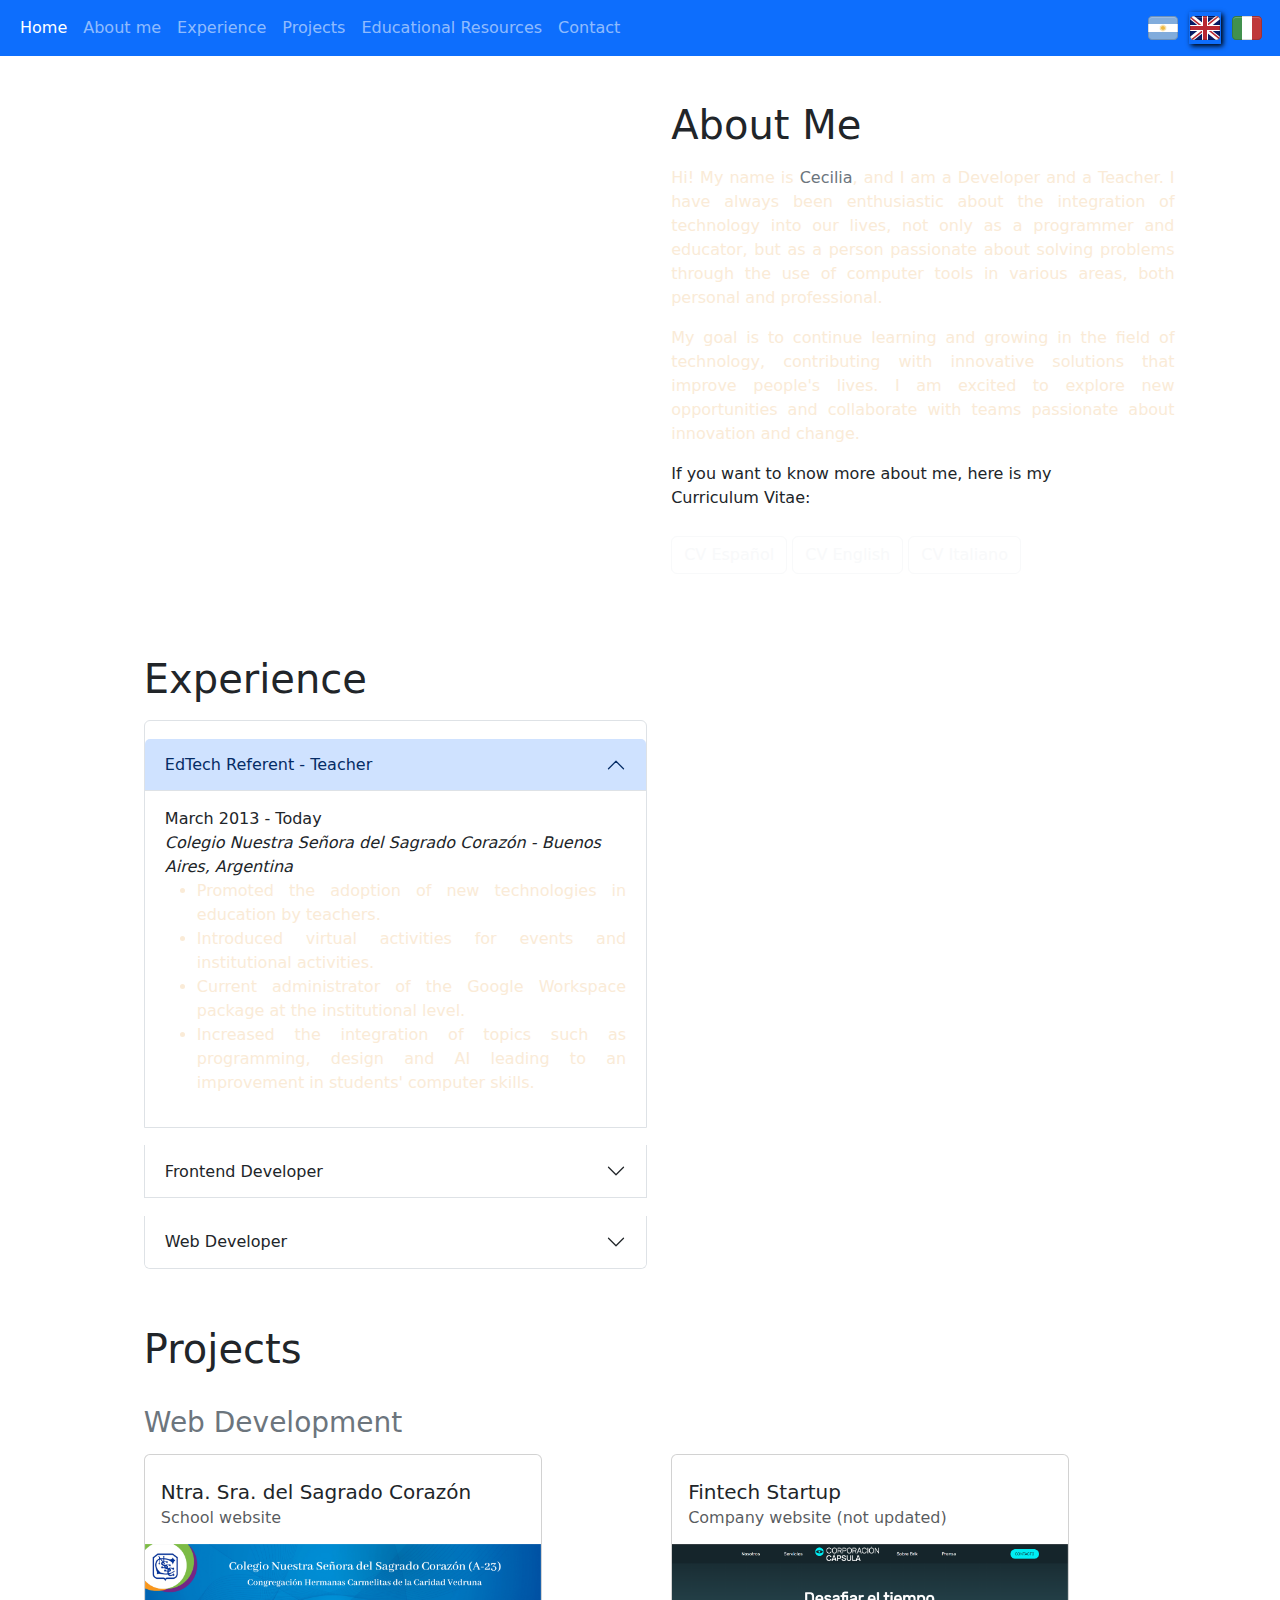
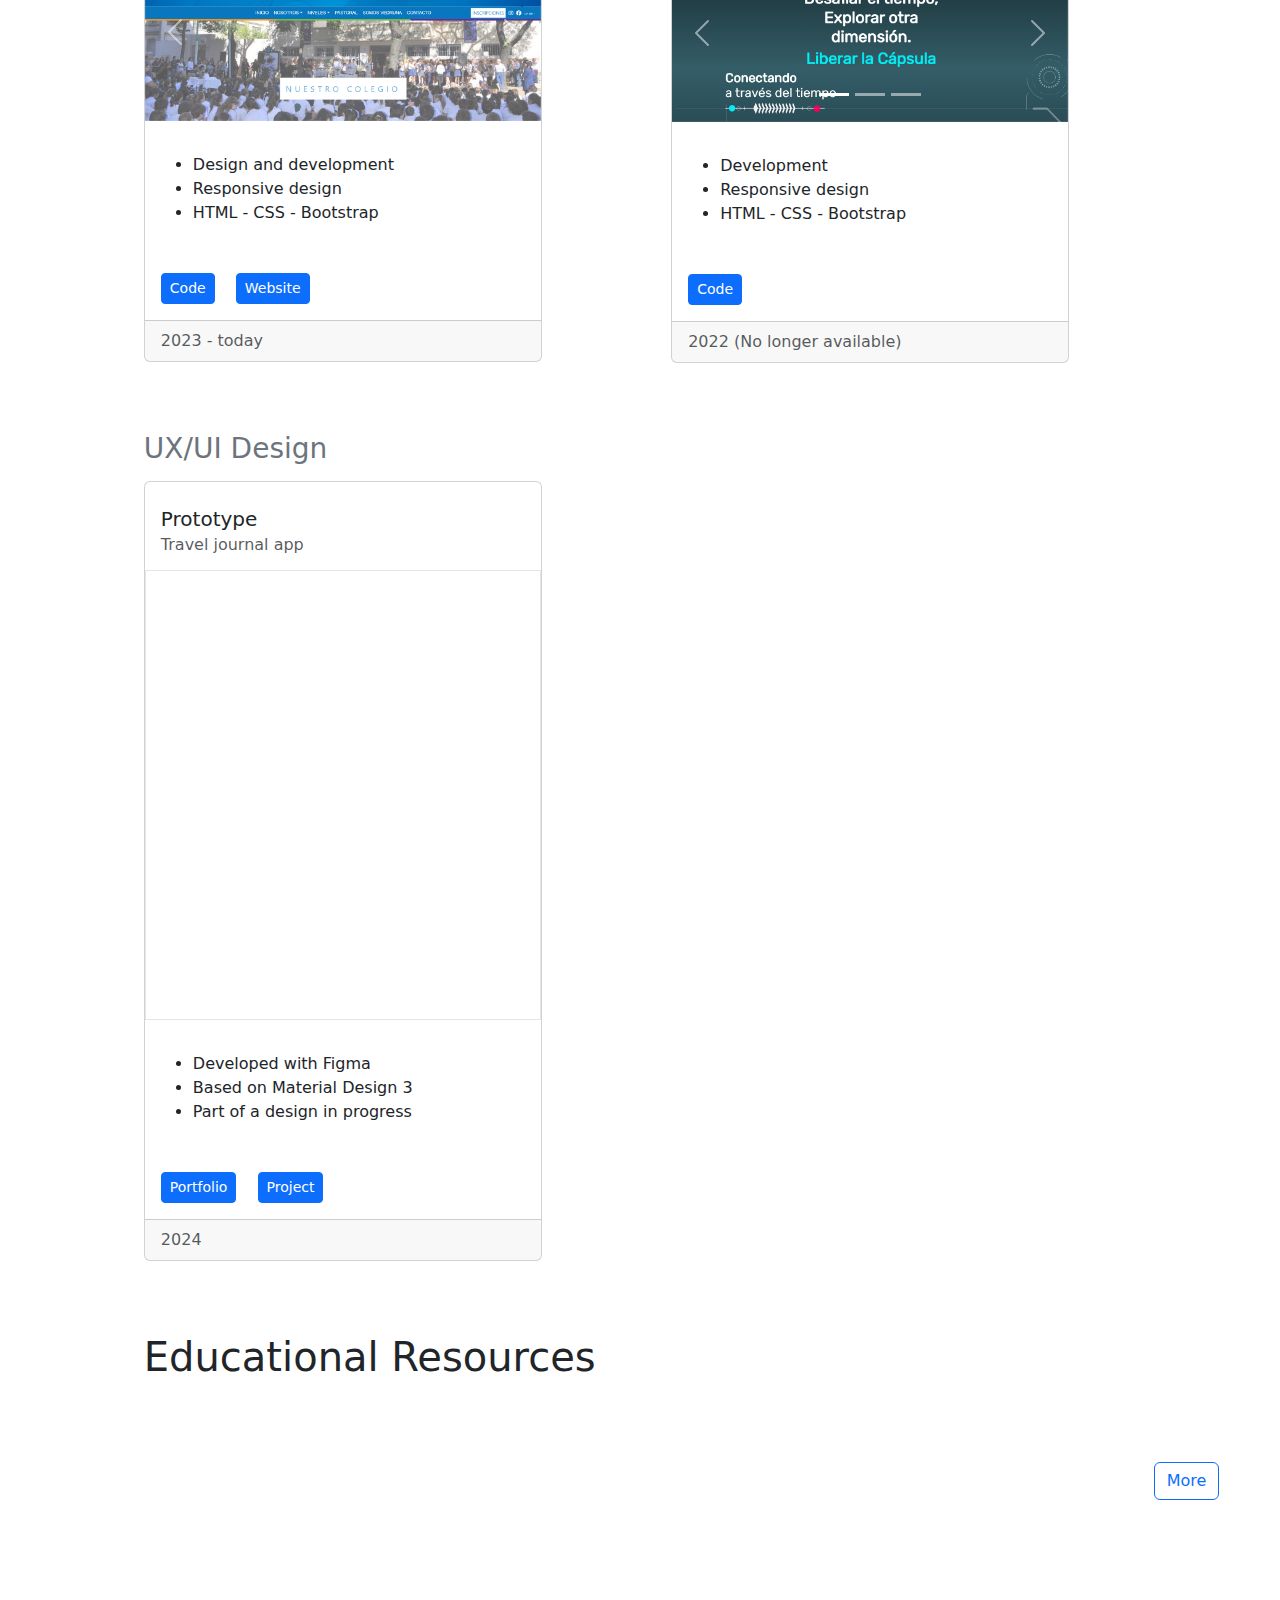
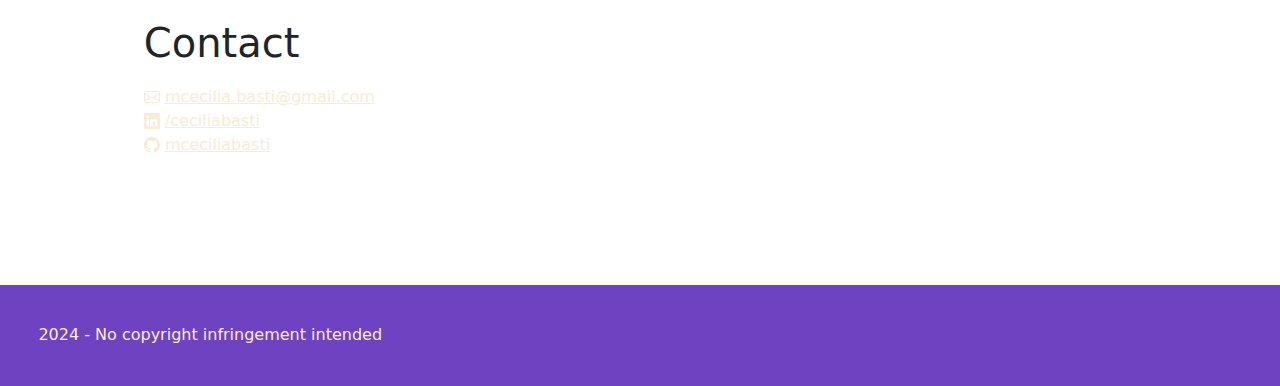
==== index.html @ 50bc8d02 "Update index.html" ====
<!DOCTYPE html>
<html lang="en">
<head>
    <meta charset="UTF-8">
    <meta name="viewport" content="width=device-width, initial-scale=1.0">
    <!-- Latest compiled and minified CSS -->
    <link href="https://cdn.jsdelivr.net/npm/bootstrap@5.3.3/dist/css/bootstrap.min.css" rel="stylesheet">
    <!--<link href="https://bootswatch.com/5/solar/bootstrap.min.css" rel="stylesheet">-->
    <link href="https://bootswatch.com/5/vapor/bootstrap.min.css" rel="stylesheet">
    <link href="style.css" rel="stylesheet">

    <!-- Latest compiled JavaScript -->
    <script src="https://cdn.jsdelivr.net/npm/bootstrap@5.3.3/dist/js/bootstrap.bundle.min.js"></script>
</script>

    <title>My Portfolio - Cecilia Basti</title>
</head>
<body>
    <header>
        <nav class="navbar navbar-expand-lg bg-primary sticky" data-bs-theme="dark">
            <div class="container-fluid">
              
              <button class="navbar-toggler" type="button" data-bs-toggle="collapse" data-bs-target="#navbarColor01" aria-controls="navbarColor01" aria-expanded="false" aria-label="Toggle navigation">
                <span class="navbar-toggler-icon"></span>
              </button>
              <div class="collapse navbar-collapse" id="navbarColor01">
                <ul class="navbar-nav me-auto">
                  <li class="nav-item">
                    <a class="nav-link active" href="index.html">Home
                      <span class="visually-hidden">(current)</span>
                    </a>
                  </li>
                  <li class="nav-item">
                    <a class="nav-link" href="#about-me">About me</a>
                  </li>
                  <li class="nav-item">
                    <a class="nav-link" href="#experience">Experience</a>
                  </li>
                  <li class="nav-item">
                    <a class="nav-link" href="#projects">Projects</a>
                  </li>
                  <li class="nav-item">
                    <a class="nav-link" href="#educational-resources">Educational Resources</a>
                  </li>
                  <li class="nav-item">
                    <a class="nav-link" href="#contact">Contact</a>
                  </li>                 
                </ul>
              </div>
              <div class="d-flex">
                <a class="nav-link flag-icon" href="es.html" id="link-index-es"><svg xmlns="http://www.w3.org/2000/svg" width="32" height="32" viewBox="0 0 32 32"><path fill="#fff" d="M1 11H31V21H1z"></path><path d="M5,4H27c2.208,0,4,1.792,4,4v4H1v-4c0-2.208,1.792-4,4-4Z" fill="#81acdc"></path><path d="M5,20H27c2.208,0,4,1.792,4,4v4H1v-4c0-2.208,1.792-4,4-4Z" transform="rotate(180 16 24)" fill="#81acdc"></path><path d="M27,4H5c-2.209,0-4,1.791-4,4V24c0,2.209,1.791,4,4,4H27c2.209,0,4-1.791,4-4V8c0-2.209-1.791-4-4-4Zm3,20c0,1.654-1.346,3-3,3H5c-1.654,0-3-1.346-3-3V8c0-1.654,1.346-3,3-3H27c1.654,0,3,1.346,3,3V24Z" opacity=".15"></path><path d="M19.511,15.935c-.02-.007-.04-.007-.041-.007l-1.938-.073c.085-.024,.165-.053,.243-.082,.179-.066,.347-.129,.556-.11,.322,.029,.54-.092,.7-.18,.057-.031,.106-.059,.148-.072,.088-.029,.155-.006,.203,.01,.037,.013,.082,.028,.103-.015,.006-.013,.013-.038-.012-.072-.046-.062-.179-.117-.363-.09-.084,.012-.148,.042-.216,.074-.127,.059-.27,.126-.608,.099-.266-.021-.429,.032-.587,.084-.091,.03-.178,.058-.282,.071l1.814-.833s.02-.008,.036-.022c.026-.023,.035-.052,.023-.08-.007-.016-.019-.028-.034-.035-.034-.014-.075,.002-.079,.004l-1.819,.674c.069-.054,.132-.112,.193-.169,.14-.13,.271-.252,.471-.315,.308-.096,.464-.292,.578-.434,.041-.051,.076-.095,.109-.124,.07-.06,.141-.065,.192-.068,.039-.003,.087-.006,.09-.053,0-.014-.003-.04-.038-.062-.066-.04-.21-.04-.369,.056-.073,.044-.121,.096-.171,.151-.094,.103-.201,.22-.524,.324-.254,.082-.384,.194-.51,.302-.072,.062-.142,.122-.233,.174l1.357-1.463c.032-.032,.05-.082,.016-.117-.012-.012-.028-.019-.045-.019-.037,0-.068,.031-.071,.034l-1.422,1.319c.043-.077,.079-.154,.114-.23,.079-.173,.154-.337,.315-.471,.248-.207,.317-.447,.368-.622,.018-.063,.034-.117,.054-.156,.042-.083,.105-.114,.151-.136,.035-.017,.078-.038,.063-.083-.005-.013-.018-.036-.059-.042-.076-.012-.209,.044-.32,.193-.051,.069-.075,.135-.1,.205-.048,.131-.102,.28-.361,.5-.203,.173-.281,.326-.356,.474-.043,.085-.085,.167-.149,.25l.694-1.871c.017-.042,.015-.095-.03-.114-.016-.007-.033-.007-.049,0-.034,.014-.051,.055-.053,.058l-.809,1.763c.011-.087,.014-.172,.017-.256,.007-.19,.014-.37,.111-.556,.15-.286,.122-.534,.102-.716-.007-.065-.014-.12-.01-.165,.007-.092,.053-.145,.087-.184,.026-.029,.058-.065,.026-.101-.009-.01-.031-.026-.071-.017-.075,.018-.177,.12-.222,.301-.021,.083-.018,.153-.015,.227,.006,.14,.013,.298-.142,.6-.122,.237-.135,.409-.147,.574-.007,.095-.014,.187-.042,.288l-.075-1.994c0-.045-.022-.094-.072-.094h0c-.03,0-.054,.019-.065,.052-.007,.02-.007,.039-.007,.041l-.073,1.938c-.024-.085-.053-.165-.082-.243-.066-.179-.129-.347-.11-.556,.029-.322-.092-.54-.18-.7-.031-.057-.059-.106-.072-.148-.029-.088-.006-.155,.01-.203,.013-.037,.028-.082-.015-.103-.013-.006-.039-.013-.072,.012-.062,.046-.117,.179-.09,.363,.012,.084,.042,.148,.074,.216,.059,.127,.126,.27,.099,.608-.021,.266,.032,.429,.084,.587,.03,.091,.058,.178,.071,.282l-.833-1.814c-.017-.042-.056-.078-.102-.059-.028,.012-.043,.038-.04,.073,.001,.021,.009,.039,.009,.04l.674,1.818c-.054-.069-.112-.132-.169-.193-.13-.14-.252-.271-.315-.471-.096-.308-.292-.464-.434-.578-.051-.041-.095-.076-.124-.109-.06-.07-.065-.141-.068-.192-.003-.039-.006-.087-.053-.09-.014,0-.04,.003-.062,.038-.04,.066-.04,.21,.056,.369,.044,.073,.096,.121,.151,.171,.103,.094,.22,.201,.324,.524,.082,.254,.194,.384,.302,.51,.062,.072,.122,.142,.174,.234l-1.463-1.357c-.032-.032-.082-.05-.117-.015-.021,.021-.025,.052-.009,.083,.009,.019,.023,.033,.024,.033l1.319,1.422c-.077-.043-.154-.079-.23-.114-.173-.079-.337-.154-.471-.315-.207-.248-.447-.317-.623-.368-.062-.018-.116-.034-.156-.054-.083-.042-.114-.105-.136-.151-.017-.035-.038-.078-.083-.062-.013,.005-.036,.018-.042,.059-.012,.076,.044,.209,.193,.32,.069,.051,.135,.075,.205,.1,.131,.048,.28,.102,.5,.361,.173,.203,.326,.281,.474,.356,.085,.043,.167,.085,.25,.149l-1.871-.694c-.042-.017-.095-.015-.114,.03-.007,.016-.007,.033,0,.049,.014,.034,.055,.051,.058,.053l1.763,.809c-.087-.011-.172-.014-.256-.017-.19-.007-.37-.014-.556-.111-.286-.15-.535-.122-.716-.101-.065,.007-.12,.014-.165,.01-.092-.007-.145-.054-.184-.087-.029-.026-.065-.057-.101-.026-.01,.009-.026,.031-.017,.071,.018,.075,.12,.177,.301,.222,.083,.021,.153,.018,.227,.015,.14-.006,.298-.013,.6,.142,.237,.122,.409,.135,.574,.147,.095,.007,.187,.014,.288,.042l-1.994,.075h0c-.045,0-.093,.022-.094,.072,0,.017,.006,.033,.018,.045,.026,.026,.07,.027,.074,.027l1.938,.073c-.085,.023-.165,.053-.243,.082-.179,.066-.347,.129-.556,.11-.322-.029-.54,.092-.7,.18-.057,.031-.106,.059-.148,.072-.088,.029-.155,.006-.203-.01-.037-.013-.082-.028-.103,.015-.006,.013-.013,.038,.012,.072,.046,.062,.179,.117,.363,.09,.084-.012,.148-.042,.216-.074,.127-.059,.27-.126,.608-.099,.266,.021,.429-.032,.587-.084,.091-.03,.178-.058,.282-.071l-1.814,.833c-.042,.017-.078,.056-.059,.102,.011,.026,.034,.04,.065,.04,.002,0,.005,0,.007,0,.021-.001,.039-.009,.04-.009l1.818-.674c-.069,.054-.132,.112-.193,.169-.14,.13-.271,.252-.471,.315-.308,.096-.464,.292-.578,.434-.041,.051-.076,.095-.109,.124-.07,.06-.141,.065-.192,.068-.039,.002-.087,.006-.09,.053,0,.014,.003,.04,.038,.062,.066,.04,.21,.04,.369-.056,.073-.044,.121-.096,.171-.151,.094-.103,.201-.22,.524-.324,.254-.082,.384-.194,.51-.302,.072-.062,.142-.122,.233-.174l-1.357,1.463c-.032,.032-.05,.082-.015,.117,.012,.013,.028,.019,.045,.019,.012,0,.025-.003,.038-.01,.019-.009,.033-.023,.033-.024l1.422-1.319c-.043,.077-.079,.154-.114,.23-.079,.173-.154,.337-.315,.471-.248,.207-.317,.447-.368,.623-.018,.063-.034,.116-.054,.156-.042,.083-.105,.114-.151,.137-.035,.017-.078,.038-.062,.083,.005,.013,.018,.036,.059,.042,.076,.012,.209-.044,.32-.193,.051-.068,.075-.135,.1-.205,.048-.131,.102-.28,.361-.5,.203-.173,.281-.326,.356-.474,.043-.085,.085-.167,.149-.25l-.694,1.871c-.017,.042-.015,.095,.03,.114,.008,.003,.017,.005,.025,.005,.008,0,.016-.002,.024-.005,.034-.014,.051-.055,.053-.058l.809-1.763c-.011,.087-.014,.172-.017,.256-.007,.19-.014,.37-.111,.556-.15,.286-.122,.535-.101,.716,.007,.065,.014,.12,.01,.165-.007,.092-.054,.145-.087,.184-.026,.029-.057,.065-.026,.101,.009,.01,.031,.026,.071,.016,.075-.018,.177-.12,.222-.301,.021-.083,.018-.153,.015-.227-.006-.14-.013-.298,.142-.6,.122-.237,.135-.409,.147-.574,.007-.095,.014-.187,.042-.288l.075,1.994c0,.045,.022,.094,.072,.094,.03,0,.054-.019,.065-.052,.007-.02,.007-.039,.007-.041l.073-1.938c.024,.085,.053,.165,.082,.243,.066,.179,.129,.347,.11,.556-.029,.322,.092,.54,.18,.7,.031,.057,.059,.106,.072,.148,.029,.088,.006,.155-.01,.203-.013,.037-.028,.082,.015,.103,.006,.003,.014,.006,.025,.006,.013,0,.029-.004,.047-.017,.062-.046,.117-.179,.09-.363-.012-.084-.042-.148-.074-.216-.059-.127-.126-.27-.099-.608,.021-.266-.032-.429-.084-.587-.03-.091-.058-.178-.071-.282l.833,1.814s.008,.02,.022,.036c.023,.026,.052,.035,.08,.023,.016-.007,.028-.019,.035-.034,.014-.034-.002-.075-.004-.079l-.674-1.818c.054,.069,.112,.132,.169,.193,.13,.14,.252,.271,.315,.471,.096,.308,.292,.464,.434,.578,.051,.041,.095,.076,.124,.109,.06,.07,.065,.141,.068,.192,.002,.039,.006,.087,.053,.09,0,0,.002,0,.003,0,.014,0,.039-.006,.059-.038,.04-.066,.04-.21-.056-.369-.044-.073-.096-.121-.151-.171-.103-.094-.22-.201-.324-.524-.082-.254-.194-.384-.302-.51-.062-.072-.122-.142-.173-.233l1.463,1.357c.032,.032,.082,.05,.117,.015,.021-.021,.025-.051,.009-.083-.009-.019-.023-.033-.024-.033l-1.319-1.422c.077,.043,.154,.079,.23,.114,.173,.079,.337,.154,.471,.315,.207,.248,.447,.317,.622,.368,.063,.018,.116,.034,.156,.054,.083,.042,.114,.105,.137,.151,.015,.03,.032,.066,.065,.066,.006,0,.012-.001,.018-.003,.013-.005,.036-.018,.042-.059,.012-.076-.044-.209-.193-.32-.068-.051-.135-.075-.205-.1-.131-.048-.28-.102-.5-.361-.173-.203-.326-.281-.474-.356-.085-.043-.167-.085-.25-.149l1.871,.694c.042,.017,.095,.015,.114-.03,.007-.016,.007-.033,0-.049-.014-.034-.055-.051-.058-.053l-1.763-.809c.087,.011,.172,.014,.256,.017,.19,.007,.37,.014,.556,.111,.286,.15,.535,.122,.716,.102,.065-.007,.12-.014,.165-.01,.093,.007,.145,.053,.184,.087,.02,.018,.044,.039,.069,.039,.011,0,.021-.004,.032-.013,.01-.009,.026-.031,.016-.071-.018-.075-.12-.177-.301-.222-.083-.021-.153-.018-.227-.015-.14,.006-.298,.013-.6-.142-.237-.122-.409-.135-.574-.147-.095-.007-.187-.014-.288-.042l1.994-.075h0c.045,0,.093-.022,.093-.072,0-.03-.019-.054-.052-.065Z" fill="#edb840"></path><path d="M27,5H5c-1.657,0-3,1.343-3,3v1c0-1.657,1.343-3,3-3H27c1.657,0,3,1.343,3,3v-1c0-1.657-1.343-3-3-3Z" fill="#fff" opacity=".2"></path></svg></a>
                <a class="nav-link flag-icon link-selected" href="index.html" id="link-index-en"><svg xmlns="http://www.w3.org/2000/svg" width="32" height="32" viewBox="0 0 32 32"><rect x="1" y="4" width="30" height="24" rx="4" ry="4" fill="#071b65"></rect><path d="M5.101,4h-.101c-1.981,0-3.615,1.444-3.933,3.334L26.899,28h.101c1.981,0,3.615-1.444,3.933-3.334L5.101,4Z" fill="#fff"></path><path d="M22.25,19h-2.5l9.934,7.947c.387-.353,.704-.777,.929-1.257l-8.363-6.691Z" fill="#b92932"></path><path d="M1.387,6.309l8.363,6.691h2.5L2.316,5.053c-.387,.353-.704,.777-.929,1.257Z" fill="#b92932"></path><path d="M5,28h.101L30.933,7.334c-.318-1.891-1.952-3.334-3.933-3.334h-.101L1.067,24.666c.318,1.891,1.952,3.334,3.933,3.334Z" fill="#fff"></path><rect x="13" y="4" width="6" height="24" fill="#fff"></rect><rect x="1" y="13" width="30" height="6" fill="#fff"></rect><rect x="14" y="4" width="4" height="24" fill="#b92932"></rect><rect x="14" y="1" width="4" height="30" transform="translate(32) rotate(90)" fill="#b92932"></rect><path d="M28.222,4.21l-9.222,7.376v1.414h.75l9.943-7.94c-.419-.384-.918-.671-1.471-.85Z" fill="#b92932"></path><path d="M2.328,26.957c.414,.374,.904,.656,1.447,.832l9.225-7.38v-1.408h-.75L2.328,26.957Z" fill="#b92932"></path><path d="M27,4H5c-2.209,0-4,1.791-4,4V24c0,2.209,1.791,4,4,4H27c2.209,0,4-1.791,4-4V8c0-2.209-1.791-4-4-4Zm3,20c0,1.654-1.346,3-3,3H5c-1.654,0-3-1.346-3-3V8c0-1.654,1.346-3,3-3H27c1.654,0,3,1.346,3,3V24Z" opacity=".15"></path><path d="M27,5H5c-1.657,0-3,1.343-3,3v1c0-1.657,1.343-3,3-3H27c1.657,0,3,1.343,3,3v-1c0-1.657-1.343-3-3-3Z" fill="#fff" opacity=".2"></path></svg></a>
                <a class="nav-link flag-icon" href="it.html" id="link-index-it"><svg xmlns="http://www.w3.org/2000/svg" width="32" height="32" viewBox="0 0 32 32"><path fill="#fff" d="M10 4H22V28H10z"></path><path d="M5,4h6V28H5c-2.208,0-4-1.792-4-4V8c0-2.208,1.792-4,4-4Z" fill="#41914d"></path><path d="M25,4h6V28h-6c-2.208,0-4-1.792-4-4V8c0-2.208,1.792-4,4-4Z" transform="rotate(180 26 16)" fill="#bf393b"></path><path d="M27,4H5c-2.209,0-4,1.791-4,4V24c0,2.209,1.791,4,4,4H27c2.209,0,4-1.791,4-4V8c0-2.209-1.791-4-4-4Zm3,20c0,1.654-1.346,3-3,3H5c-1.654,0-3-1.346-3-3V8c0-1.654,1.346-3,3-3H27c1.654,0,3,1.346,3,3V24Z" opacity=".15"></path><path d="M27,5H5c-1.657,0-3,1.343-3,3v1c0-1.657,1.343-3,3-3H27c1.657,0,3,1.343,3,3v-1c0-1.657-1.343-3-3-3Z" fill="#fff" opacity=".2"></path></svg></a>
              </div>

            </div>
          </nav> 
    </header>
    <section id="about-me">
        <div class="row">
            <div class="offset-lg-6  col-sm-10 col-md-10 col-lg-5">    
                <h1>About Me</h1>
                <p class="txt-white">Hi! My name is <span class="text-secondary">Cecilia</span>, and I am a Developer and a Teacher. I have always been enthusiastic about the integration of technology into our lives, 
                    not only as a programmer and educator, but as a person passionate about solving problems through the use of computer tools in various areas, 
                    both personal and professional. </p>
                <p class="txt-white">My goal is to continue learning and growing in the field of technology, contributing with innovative solutions that improve people's lives. 
                    I am excited to explore new opportunities and collaborate with teams passionate about innovation and change.</p>    
                <p class="text-body">If you want to know more about me, here is my Curriculum Vitae:</p>
             <div class="links-cv">
                    <a  href="resources/CV - M. Cecilia Basti - Es.pdf" download target="_blank"><button type="button" class="btn btn-outline-light">CV Español</button></a>
                    <a  href="resources/CV - M. Cecilia Basti - En.pdf" download target="_blank"><button type="button" class="btn btn-outline-light">CV English</button></a>
                    <a  href="resources/CV - M. Cecilia Basti - It.pdf" download target="_blank"><button type="button" class="btn btn-outline-light">CV Italiano</button></a>
                </div>
            </div>
        </div>
    </section>
    <section id="experience">
        <div class="row">
            <div class="offset-lg-1  col-sm-10 col-md-10 col-lg-5">  
                <h1>Experience</h1>
            </div>
        </div>
        <div class="row">
            <div class="offset-lg-1 col-sm-10 col-md-10 col-lg-5">

                <div class="accordion" id="accordionExample">
                    <div class="accordion-item">
                      <h2 class="accordion-header" id="headingOne">
                        <button class="accordion-button" type="button" data-bs-toggle="collapse" data-bs-target="#collapseOne" aria-expanded="true" aria-controls="collapseOne">
                          EdTech Referent - Teacher
                        </button>
                      </h2>
                      <div id="collapseOne" class="accordion-collapse collapse show" aria-labelledby="headingOne" data-bs-parent="#accordionExample">
                        <div class="accordion-body">
                          <span>March 2013 - Today</span><br>
                          <span><i>Colegio Nuestra Señora del Sagrado Corazón - Buenos Aires, Argentina</i></span>
                          <span class="txt-white">
                            <ul>
                                <li>Promoted the adoption of new technologies in education by teachers.</li>
                                <li>Introduced virtual activities for events and institutional activities.</li>
                                <li>Current administrator of the Google Workspace package at the institutional level.</li>
                                <li>Increased the integration of topics such as programming, design and AI leading to an improvement in students' computer skills.</li>
                            </ul>
                        </span>
                        </div>
                      </div>
                    </div>
                    <div class="accordion-item">
                      <h2 class="accordion-header" id="headingTwo">
                        <button class="accordion-button collapsed" type="button" data-bs-toggle="collapse" data-bs-target="#collapseTwo" aria-expanded="false" aria-controls="collapseTwo">
                          Frontend Developer
                        </button>
                      </h2>
                      <div id="collapseTwo" class="accordion-collapse collapse" aria-labelledby="headingTwo" data-bs-parent="#accordionExample">
                        <div class="accordion-body">
                            <span>October 2021 - June 2023</span><br>
                            <span><i>Corporación Cápsula - Buenos Aires, Argentina (Remote)</i></span>
                            <span class="txt-white">
                                <ul>
                                    <li>Developed the company website based on guidelines provided by the UX/UI Design department</li>
                                    <li>Part of the team that designed and developed the interface for a virtual portfolio to conduct operations with cryptocurrencies and currencies.</li>
                                    <p><i>Used technologies: JavaScript, Vue.js, Node and APIs sucha as Google Geolocation. Token management. Postman, Jira, Github</i></p>
                                </ul>
                            </span>
                        </div>
                      </div>
                    </div>
                    <div class="accordion-item">
                      <h2 class="accordion-header" id="headingThree">
                        <button class="accordion-button collapsed" type="button" data-bs-toggle="collapse" data-bs-target="#collapseThree" aria-expanded="false" aria-controls="collapseThree">
                          Web Developer
                        </button>
                      </h2>
                      <div id="collapseThree" class="accordion-collapse collapse" aria-labelledby="headingThree" data-bs-parent="#accordionExample">
                        <div class="accordion-body">
                            <span>March 2022 - Today</span><br>
                            <span><i>Freelance</i></span>
                            <span class="txt-white" >
                                <ul>
                                    <li>Designed and Develped a school website, taking into consideration the needs of the management team.</li>
                                    <li>Developed digital forms that facilitated data processing for the administration department.</li>
                                    <p><i>Used technologies: HTML, CSS, JavaScript, Bootstrap</i></p>
                                </ul>
                            </span>
                        </div>
                      </div>
                    </div>
                  </div>    

            </div>
        </div>
    </section>
    <section id="projects">
        <div class="row">
            <div class="offset-lg-1 col-sm-10 col-md-10 col-lg-5">  
                <h1>Projects</h1>
            </div>
        </div>
        <div class="row">
            <div class="offset-lg-1 col-sm-10 col-md-10 col-lg-5">  
                <h3 class="text-secondary">Web Development</h3>
            </div>
        </div>
        <div class="row">
            <div class="offset-lg-1 col-sm-10 col-md-10 col-lg-4">
                <div class="card mb-3">
            
                    <div class="card-body">
                        <h5 class="card-title">Ntra. Sra. del Sagrado Corazón</h5>
                        <h6 class="card-subtitle text-muted">School website </h6>
                    </div>
                    <!-- Carousel -->
                            <div id="carrousel-web1" class="carousel slide" data-bs-ride="carousel">

                                <!-- Indicators/dots -->
                                <div class="carousel-indicators">
                                <button type="button" data-bs-target="#carrousel-web1" data-bs-slide-to="0" class="active"></button>
                                <button type="button" data-bs-target="#carrousel-web1" data-bs-slide-to="1"></button>
                                <button type="button" data-bs-target="#carrousel-web1" data-bs-slide-to="2"></button>
                                </div>
                            
                                <!-- The slideshow/carousel -->
                                <div class="carousel-inner">
                                <div class="carousel-item active">
                                    <img src="images/InicioNSSC.png" alt="inicio" class="d-block w-100" loading="lazy">
                                </div>
                                <div class="carousel-item">
                                    <img src="images/nivelNSSC.png" alt="nivel" class="d-block w-100" loading="lazy">
                                </div>
                                <div class="carousel-item">
                                    <img src="images/contactoNSSC.png" alt="Contacto" class="d-block w-100" loading="lazy">
                                </div>
                                </div>
                            
                                <!-- Left and right controls/icons -->
                                <button class="carousel-control-prev" type="button" data-bs-target="#carrousel-web1" data-bs-slide="prev">
                                <span class="carousel-control-prev-icon"></span>
                                </button>
                                <button class="carousel-control-next" type="button" data-bs-target="#carrousel-web1" data-bs-slide="next">
                                <span class="carousel-control-next-icon"></span>
                                </button>
                            </div>

                    <div class="card-body">
                      <p class="card-text">
                        <ul>
                            <li>Design and development</li>
                            <li>Responsive design</li>
                            <li>HTML - CSS - Bootstrap</li>
                        </ul></p>
                    </div>
                    <div class="card-body">
                      <a href="https://github.com/mceciliabasti/sagradoDeBelgranoWeb23.git" class="card-link" target="_blank"><button type="button" class="btn btn-primary btn-sm">Code</button></a>
                      <a href="https://www.sagradodebelgrano.edu.ar" class="card-link" target="_blank"><button type="button" class="btn btn-primary btn-sm">Website</button></a>
                    <!--  <a href="gallery.html#sagrado" class="card-link"><button type="button" class="btn btn-primary btn-sm">Gallery</button></a>-->
                    </div>
                    <div class="card-footer text-muted">
                      2023 - today
                    </div>
                  </div>
                
            </div>
            <div class="offset-lg-1  col-sm-10 col-md-10 col-lg-4  ">
                <div class="card mb-3">
                    <div class="card-body">
                      <h5 class="card-title">Fintech Startup</h5>
                      <h6 class="card-subtitle text-muted">Company website (not updated)</h6>
                    </div>
                   <!-- <img src="images/ccinicio.png">-->

                    <div id="carrousel-web2" class="carousel slide" data-bs-ride="carousel">

                        <!-- Indicators/dots -->
                        <div class="carousel-indicators">
                        <button type="button" data-bs-target="#carrousel-web2" data-bs-slide-to="0" class="active"></button>
                        <button type="button" data-bs-target="#carrousel-web2" data-bs-slide-to="1"></button>
                        <button type="button" data-bs-target="#carrousel-web2" data-bs-slide-to="2"></button>
                        </div>
                    
                        <!-- The slideshow/carousel -->
                        <div class="carousel-inner">
                        <div class="carousel-item active">
                            <img src="images/ccinicio.png" alt="inicio" class="d-block w-100" loading="lazy">
                        </div>
                        <div class="carousel-item">
                            <img src="images/cc2.png" alt="image2" class="d-block w-100" loading="lazy">
                        </div>
                        <div class="carousel-item">
                            <img src="images/cc3.png" alt="image3" class="d-block w-100" loading="lazy">
                        </div>
                        </div>
                    
                        <!-- Left and right controls/icons -->
                        <button class="carousel-control-prev" type="button" data-bs-target="#carrousel-web2" data-bs-slide="prev">
                        <span class="carousel-control-prev-icon"></span>
                        </button>
                        <button class="carousel-control-next" type="button" data-bs-target="#carrousel-web2" data-bs-slide="next">
                        <span class="carousel-control-next-icon"></span>
                        </button>
                    </div>

                    <div class="card-body">
                      <p class="card-text">
                        <ul>
                            <li>Development</li>
                            <li>Responsive design</li>
                            <li>HTML - CSS - Bootstrap</li>
                        </ul>
                    </p>
                    </div>
                    <div class="card-body">
                      <a href="https://github.com/mceciliabasti/webCorpCap22.git" class="card-link" target="_blank"><button type="button" class="btn btn-primary btn-sm">Code</button></a>
                   <!--   <a href="gallery.html#cc" class="card-link"><button type="button" class="btn btn-primary btn-sm">Gallery</button></a> -->
                    </div>
                    <div class="card-footer text-muted">
                      2022 (No longer available)
                    </div>
                  </div>
            </div>
        </div>
    </section>
    <section>
        <div class="row">
            <div class="offset-lg-1 col-sm-10 col-md-10 col-lg-5">  
                <h3 class="text-secondary">UX/UI Design</h3>
            </div>
        </div>
        <div class="row">
            <div class="offset-lg-1 col-sm-10 col-md-10 col-lg-4">
                <div class="card mb-3">
            
                    <div class="card-body">
                        <h5 class="card-title">Prototype</h5>
                        <h6 class="card-subtitle text-muted">Travel journal app </h6>
                    </div>
                    <iframe style="border: 1px solid rgba(0, 0, 0, 0.1);" width="auto" height="450" src="https://www.figma.com/embed?embed_host=share&url=https%3A%2F%2Fwww.figma.com%2Fproto%2Ffz62gQocn0DaqeWDMqrFxW%2FWireframes---Cecilia-Basti%3Fnode-id%3D7049-3929%26t%3Dj4nx6SSPVh7Lq2Ex-1%26scaling%3Dscale-down%26content-scaling%3Dfixed%26page-id%3D4651%253A7318%26starting-point-node-id%3D7049%253A3929" allowfullscreen loading="lazy"></iframe>
                    <div class="card-body">
                      <p class="card-text">
                        <ul>
                            <li>Developed with Figma</li>
                            <li>Based on Material Design 3</li>
                            <li>Part of a design in progress</li>
                        </ul></p>
                    </div>
                    <div class="card-body">
                      <a href="https://www.behance.net/gallery/219593291/Portfolio-proyecto-Diseno-UXUI-M-Cecilia-Basti" class="card-link" target="_blank"><button type="button" class="btn btn-primary btn-sm">Portfolio</button></a>
                      <a href="https://www.figma.com/design/fz62gQocn0DaqeWDMqrFxW/Wireframes---Cecilia-Basti?node-id=4651-7318&t=mHiOIgY1ARAcbBEa-1" class="card-link" target="_blank"><button type="button" class="btn btn-primary btn-sm">Project</button></a>
                    </div>
                    <div class="card-footer text-muted">
                      2024
                    </div>
                  </div>
                
            </div>
           
        </div>
    </section>
    <section id="educational-resources">
        <div class="row">
            <div class="offset-lg-1  col-sm-10 col-md-10 col-lg-5">  
                <h1>Educational Resources</h1>
            </div>
        </div>
        <div class="row">
            <div class="offset-lg-1 col-sm-10 col-md-10 col-lg-3">

                <div style="width: 100%;"><div style="position: relative; padding-bottom: 56.25%; padding-top: 0; height: 0;"><iframe title="Trabajo práctico - Innovación digital" frameborder="0" width="1200" height="675" style="position: absolute; top: 0; left: 0; width: 100%; height: 100%;" src="https://view.genially.com/65f1be42d69faf0014250739" type="text/html" allowscriptaccess="always" allowfullscreen="true" scrolling="yes" allownetworking="all" loading="lazy"></iframe> </div> </div>
                <script>(function (d) { var js, id = "genially-embed-js", ref = d.getElementsByTagName("script")[0]; if (d.getElementById(id)) { return; } js = d.createElement("script"); js.id = id; js.async = true; js.src = "https://view.genially.com/static/embed/embed.js"; ref.parentNode.insertBefore(js, ref); }(document));</script>  
            </div>
            <div class=" col-sm-10 col-md-10 col-lg-3">
            
                <div style="width: 100%;"><div style="position: relative; padding-bottom: 56.25%; padding-top: 0; height: 0;"><iframe title="Juego Flujos de entrada" frameborder="0" width="1200" height="675" style="position: absolute; top: 0; left: 0; width: 100%; height: 100%;" src="https://view.genially.com/5e970059e948540e05042f7f" type="text/html" allowscriptaccess="always" allowfullscreen="true" scrolling="yes" allownetworking="all" loading="lazy"></iframe> </div> </div>
            </div>

            <div class="col-sm-10 col-md-10 col-lg-3">
                <div style="width: 100%;"><div style="position: relative; padding-bottom: 56.25%; padding-top: 0; height: 0;"><iframe title="Diseño web" frameborder="0" width="1200" height="675" style="position: absolute; top: 0; left: 0; width: 100%; height: 100%;" src="https://view.genially.com/5f89025664f0210cf7324bb9" type="text/html" allowscriptaccess="always" allowfullscreen="true" scrolling="yes" allownetworking="all" loading="lazy"></iframe> </div> </div>

            </div>
            <div class="col-sm-10 col-md-10 col-lg-2 d-flex justify-content-center align-items-center">
                <a href="resources.html"><button type="button" class="btn btn-outline-primary" id="btn-more" >More</button></a>    
            </div>
        </div>
        
    </section>

    <section id="contact">
        <div class="row">
            <div class="offset-lg-1  col-sm-10 col-md-10 col-lg-5">  
                <h1>Contact</h1>
            </div>
        </div>
        <div class="row txt-white">
            <div class="offset-lg-1 col-sm-10 col-md-10 col-lg-5">
                <div>
                  <svg xmlns="http://www.w3.org/2000/svg" width="16" height="16" fill="currentColor" class="bi bi-envelope" viewBox="0 0 16 16">
                    <path d="M0 4a2 2 0 0 1 2-2h12a2 2 0 0 1 2 2v8a2 2 0 0 1-2 2H2a2 2 0 0 1-2-2zm2-1a1 1 0 0 0-1 1v.217l7 4.2 7-4.2V4a1 1 0 0 0-1-1zm13 2.383-4.708 2.825L15 11.105zm-.034 6.876-5.64-3.471L8 9.583l-1.326-.795-5.64 3.47A1 1 0 0 0 2 13h12a1 1 0 0 0 .966-.741M1 11.105l4.708-2.897L1 5.383z"/>
                  </svg>
                  <a href="mailto:mcecilia.basti@gmail.com" target="_blank" class="txt-white"> mcecilia.basti@gmail.com</a>
                </div>
                <div><svg xmlns="http://www.w3.org/2000/svg" width="16" height="16" fill="currentColor" class="bi bi-linkedin" viewBox="0 0 16 16">
                    <path d="M0 1.146C0 .513.526 0 1.175 0h13.65C15.474 0 16 .513 16 1.146v13.708c0 .633-.526 1.146-1.175 1.146H1.175C.526 16 0 15.487 0 14.854zm4.943 12.248V6.169H2.542v7.225zm-1.2-8.212c.837 0 1.358-.554 1.358-1.248-.015-.709-.52-1.248-1.342-1.248S2.4 3.226 2.4 3.934c0 .694.521 1.248 1.327 1.248zm4.908 8.212V9.359c0-.216.016-.432.08-.586.173-.431.568-.878 1.232-.878.869 0 1.216.662 1.216 1.634v3.865h2.401V9.25c0-2.22-1.184-3.252-2.764-3.252-1.274 0-1.845.7-2.165 1.193v.025h-.016l.016-.025V6.169h-2.4c.03.678 0 7.225 0 7.225z"/>
                  </svg>
                  <a href="https://www.linkedin.com/in/ceciliabasti" target="_blank" class="txt-white"> /ceciliabasti</a>
                </div>
                <div>
                  <svg xmlns="http://www.w3.org/2000/svg" width="16" height="16" fill="currentColor" class="bi bi-github" viewBox="0 0 16 16">
                    <path d="M8 0C3.58 0 0 3.58 0 8c0 3.54 2.29 6.53 5.47 7.59.4.07.55-.17.55-.38 0-.19-.01-.82-.01-1.49-2.01.37-2.53-.49-2.69-.94-.09-.23-.48-.94-.82-1.13-.28-.15-.68-.52-.01-.53.63-.01 1.08.58 1.23.82.72 1.21 1.87.87 2.33.66.07-.52.28-.87.51-1.07-1.78-.2-3.64-.89-3.64-3.95 0-.87.31-1.59.82-2.15-.08-.2-.36-1.02.08-2.12 0 0 .67-.21 2.2.82.64-.18 1.32-.27 2-.27s1.36.09 2 .27c1.53-1.04 2.2-.82 2.2-.82.44 1.1.16 1.92.08 2.12.51.56.82 1.27.82 2.15 0 3.07-1.87 3.75-3.65 3.95.29.25.54.73.54 1.48 0 1.07-.01 1.93-.01 2.2 0 .21.15.46.55.38A8.01 8.01 0 0 0 16 8c0-4.42-3.58-8-8-8"/>
                  </svg>
                  <a href="https://github.com/mceciliabasti" target="_blank" class="txt-white"> mceciliabasti</a>
                </div>
            </div>
        </div>
    </section>
    <footer>
        2024 - No copyright infringement intended
    </footer>

    
</body>
</html>
---- style.css ----
* {margin:0; padding: 0;}
*,*::before, *::after {box-sizing: border-box;}
body{min-height: 100dvh;}
input, button, textarea, select {font: inherit;}
p {text-wrap: pretty;}
h1, h2, h3, h4, h5, h6 {text-wrap: balance;}
img, video, svg {height: auto; max-width: 100%;}

h1,h2{
    margin-top: 3.5%;
    margin-bottom: 3.5%;
}
h3,h4{
    margin-top: 3%;
    margin-bottom: 3%;
}
h5,h6{
    margin-top: 2.5%;
    margin-bottom: 2.5%;
}

footer{
    background-color: #6F42C1;
    color: antiquewhite;
    margin-top: 3%;
    padding: 3%
}


/* The sticky class is added to the navbar with JS when it reaches its scroll position */
.sticky {
    position: fixed;
    top: 0;
    width: 100%;
    z-index: 10;
  }
  
  /* Add some top padding to the page content to prevent sudden quick movement (as the navigation bar gets a new position at the top of the page (position:fixed and top:0) */
  .sticky + .content {
    padding-top: 60px;
  }

#btn-more{
    justify-items: center;
    align-items: center;
}

#about-me{
    padding-top: 3.5%;
}


.container-resources{
    margin-top: 3.5%;
}

.txt-white{
    color: antiquewhite;
    text-align: justify;
}

.links-cv{
    margin-top: 5%;
    margin-bottom: 5%;
}

.flag-icon{
    margin-left: 5px;
    margin-right: 5px;
}

.link-selected{
    box-shadow: 2px 2px 5px black;
}

@media (prefers-reduced-motion: reduce){
    *, *::before, *::after {
        animation-duration: 0.0ms !important;
        animation-iteration-count: 1 !important;
        transition-duration: 0.01s !important;
        scroll-behavior: auto !important;
        transition: none;
    }
}

@media (max-width: 576px) { 
    section{
        margin-top: 3%;
        margin-bottom: 1%;
        margin-left: 3%;
         }
    #btn-more{
            justify-items: center;
            align-items: center;
            margin-top: 5%;
        }
    #about-me{
        padding-top: 10%;
    }
        #contact{
            margin-bottom: 5%;
        }
    
        
}

@media (max-width: 768px) { 
    section{
        margin-top: 1.5%;
        margin-bottom: 0.5%;
        margin-left: 1.5%;
         }

        #btn-more{
            margin-top: 5%;
        }

        #about-me{
            padding-top: 10%;
        }
        #contact{
            margin-bottom: 5%;
        }
    
    }

@media (max-width: 992px) { 
    section{
        margin-top: 3%;
        margin-bottom: 1%;
        margin-left: 3%;
         }
         #btn-more{
            margin-top: 5%;
        }
        #contact{
            margin-bottom: 5%;
        }
    
    }

@media (min-width: 1200px) { 
    #contact{
        margin-bottom: 10%;
    }
    section{
        margin-top: 3%;
        margin-bottom: 1%;
        margin-left: 3%;
        } 

 }

@media (min-width: 1400px) { 
    section{
        margin-top: 3%;
        margin-bottom: 1%;
        margin-left: 3%;
        } 

    #contact{
        margin-bottom: 10%;
    }

 }
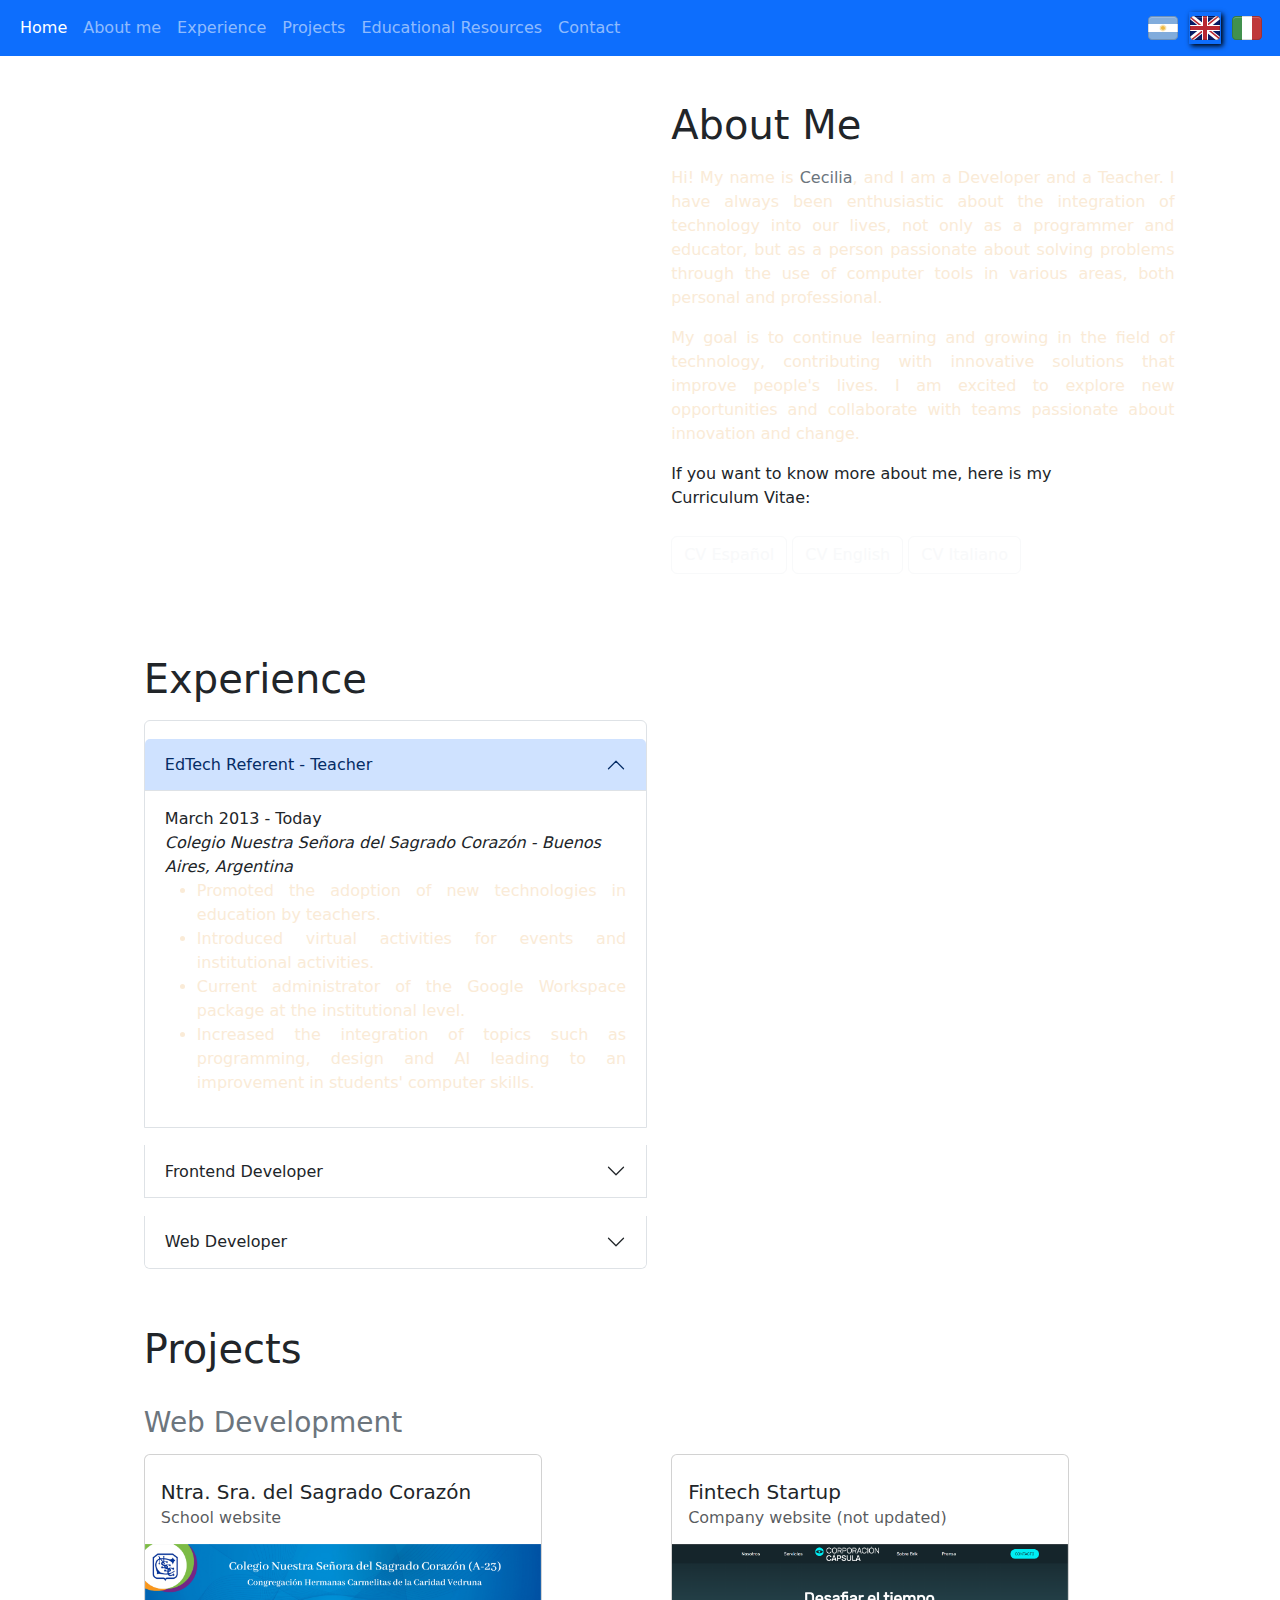
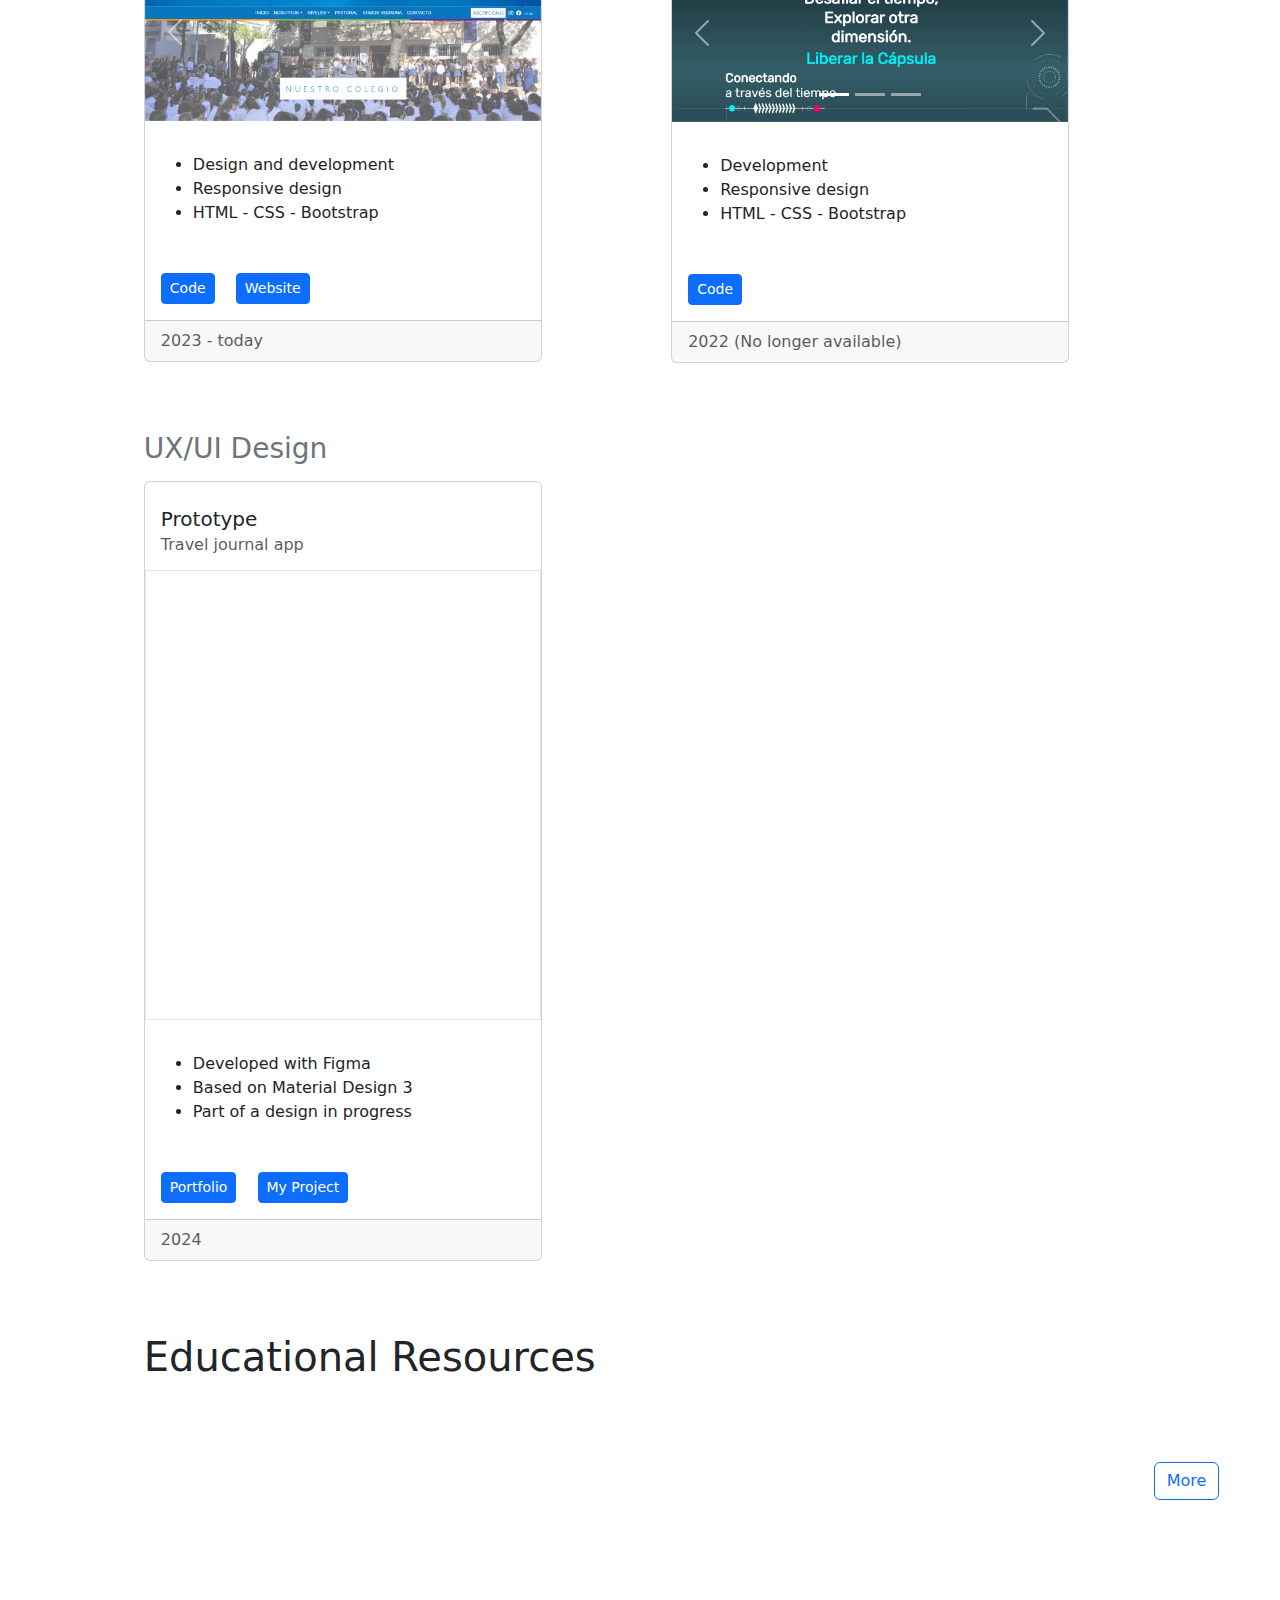
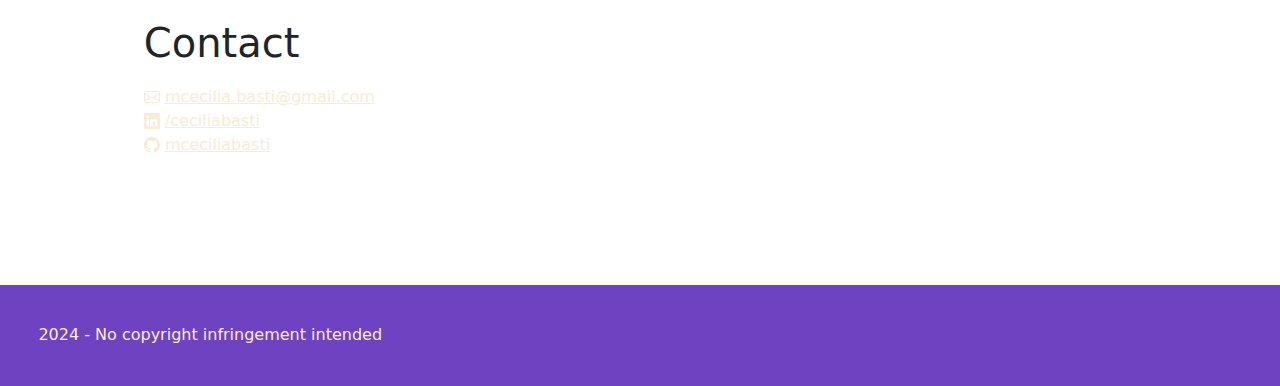
==== commit c7cee190: "Update index.html" ====
--- a/index.html
+++ b/index.html
@@ -304,7 +304,7 @@
                     </div>
                     <div class="card-body">
                       <a href="https://www.behance.net/gallery/219593291/Portfolio-proyecto-Diseno-UXUI-M-Cecilia-Basti" class="card-link" target="_blank"><button type="button" class="btn btn-primary btn-sm">Portfolio</button></a>
-                      <a href="https://www.figma.com/design/fz62gQocn0DaqeWDMqrFxW/Wireframes---Cecilia-Basti?node-id=4651-7318&t=mHiOIgY1ARAcbBEa-1" class="card-link" target="_blank"><button type="button" class="btn btn-primary btn-sm">Project</button></a>
+                      <a href="https://www.figma.com/design/fz62gQocn0DaqeWDMqrFxW/Wireframes---Cecilia-Basti?node-id=4651-7318&t=mHiOIgY1ARAcbBEa-1" class="card-link" target="_blank"><button type="button" class="btn btn-primary btn-sm">My Project</button></a>
                     </div>
                     <div class="card-footer text-muted">
                       2024
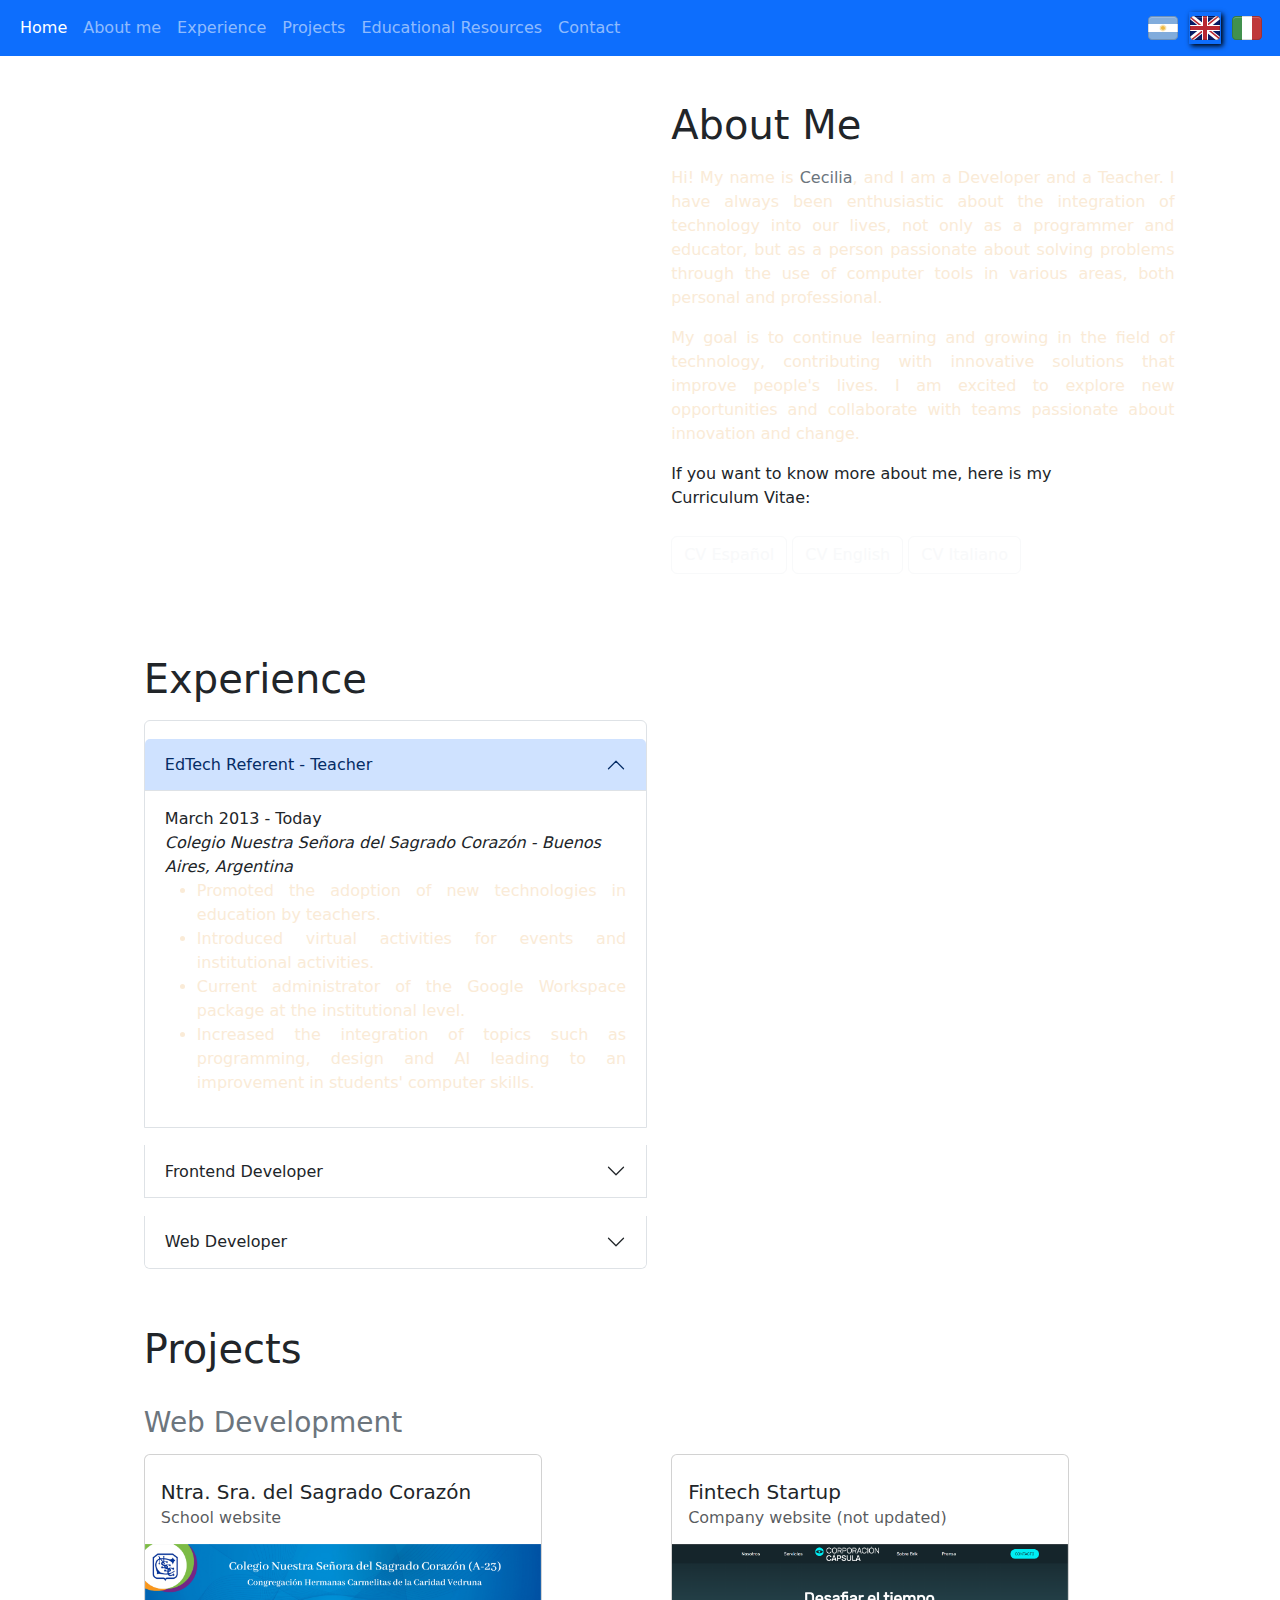
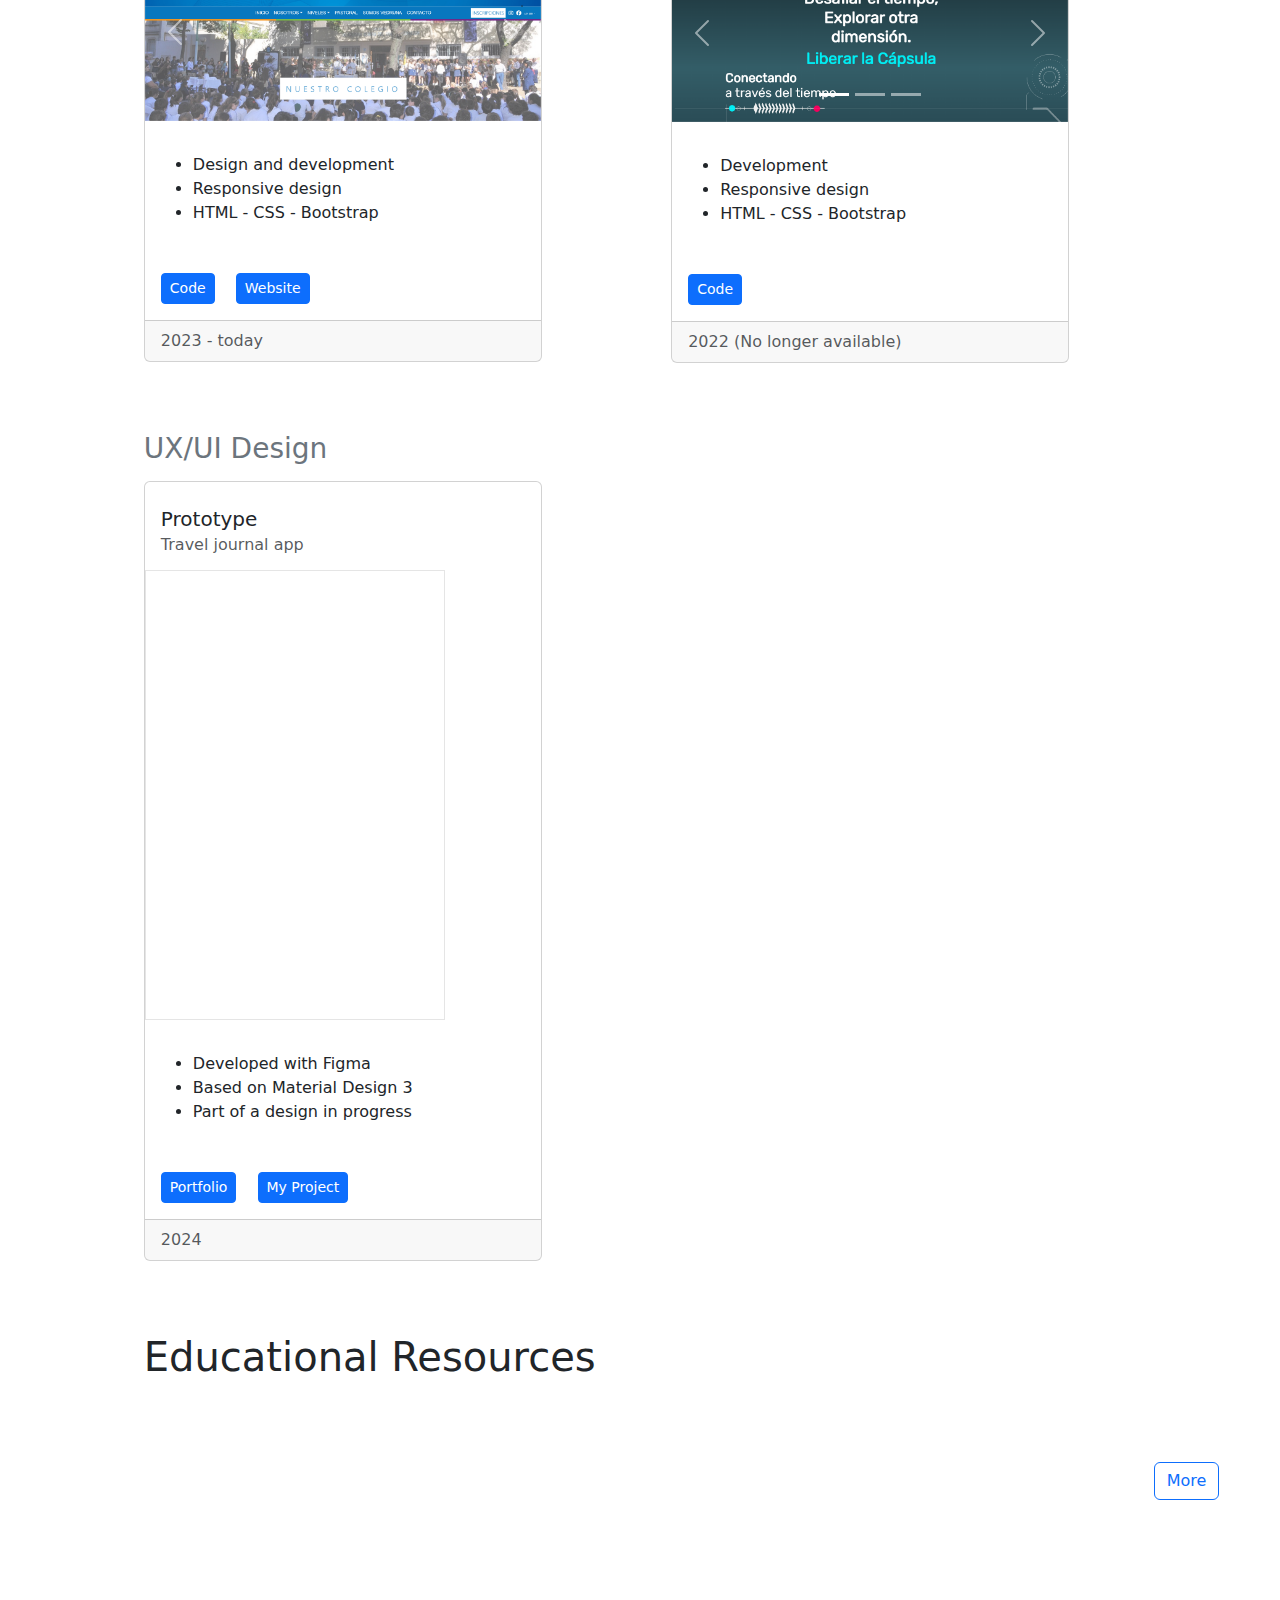
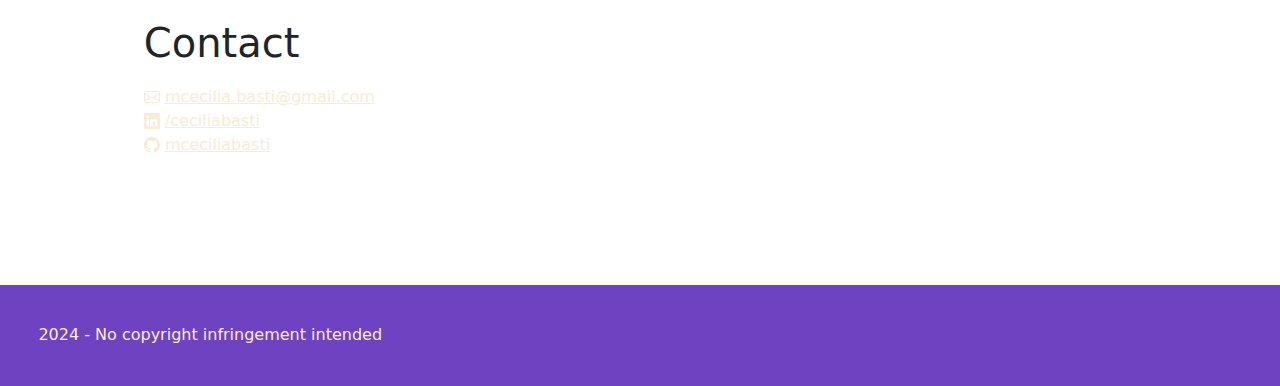
==== commit 6c56f48d: "Update index.html" ====
--- a/index.html
+++ b/index.html
@@ -293,7 +293,7 @@
                         <h5 class="card-title">Prototype</h5>
                         <h6 class="card-subtitle text-muted">Travel journal app </h6>
                     </div>
-                    <iframe style="border: 1px solid rgba(0, 0, 0, 0.1);" width="auto" height="450" src="https://www.figma.com/embed?embed_host=share&url=https%3A%2F%2Fwww.figma.com%2Fproto%2Ffz62gQocn0DaqeWDMqrFxW%2FWireframes---Cecilia-Basti%3Fnode-id%3D7049-3929%26t%3Dj4nx6SSPVh7Lq2Ex-1%26scaling%3Dscale-down%26content-scaling%3Dfixed%26page-id%3D4651%253A7318%26starting-point-node-id%3D7049%253A3929" allowfullscreen loading="lazy"></iframe>
+<iframe style="border: 1px solid rgba(0, 0, 0, 0.1);" width="300" height="450" src="https://embed.figma.com/proto/eb1KrSK8C1f752PNivY0Gl/Wireframes---Cecilia-Basti-(Entrega-Final)?node-id=11040-7359&scaling=scale-down&content-scaling=fixed&page-id=11040%3A7316&starting-point-node-id=11040%3A7359&embed-host=share" allowfullscreen></iframe>                     
                     <div class="card-body">
                       <p class="card-text">
                         <ul>
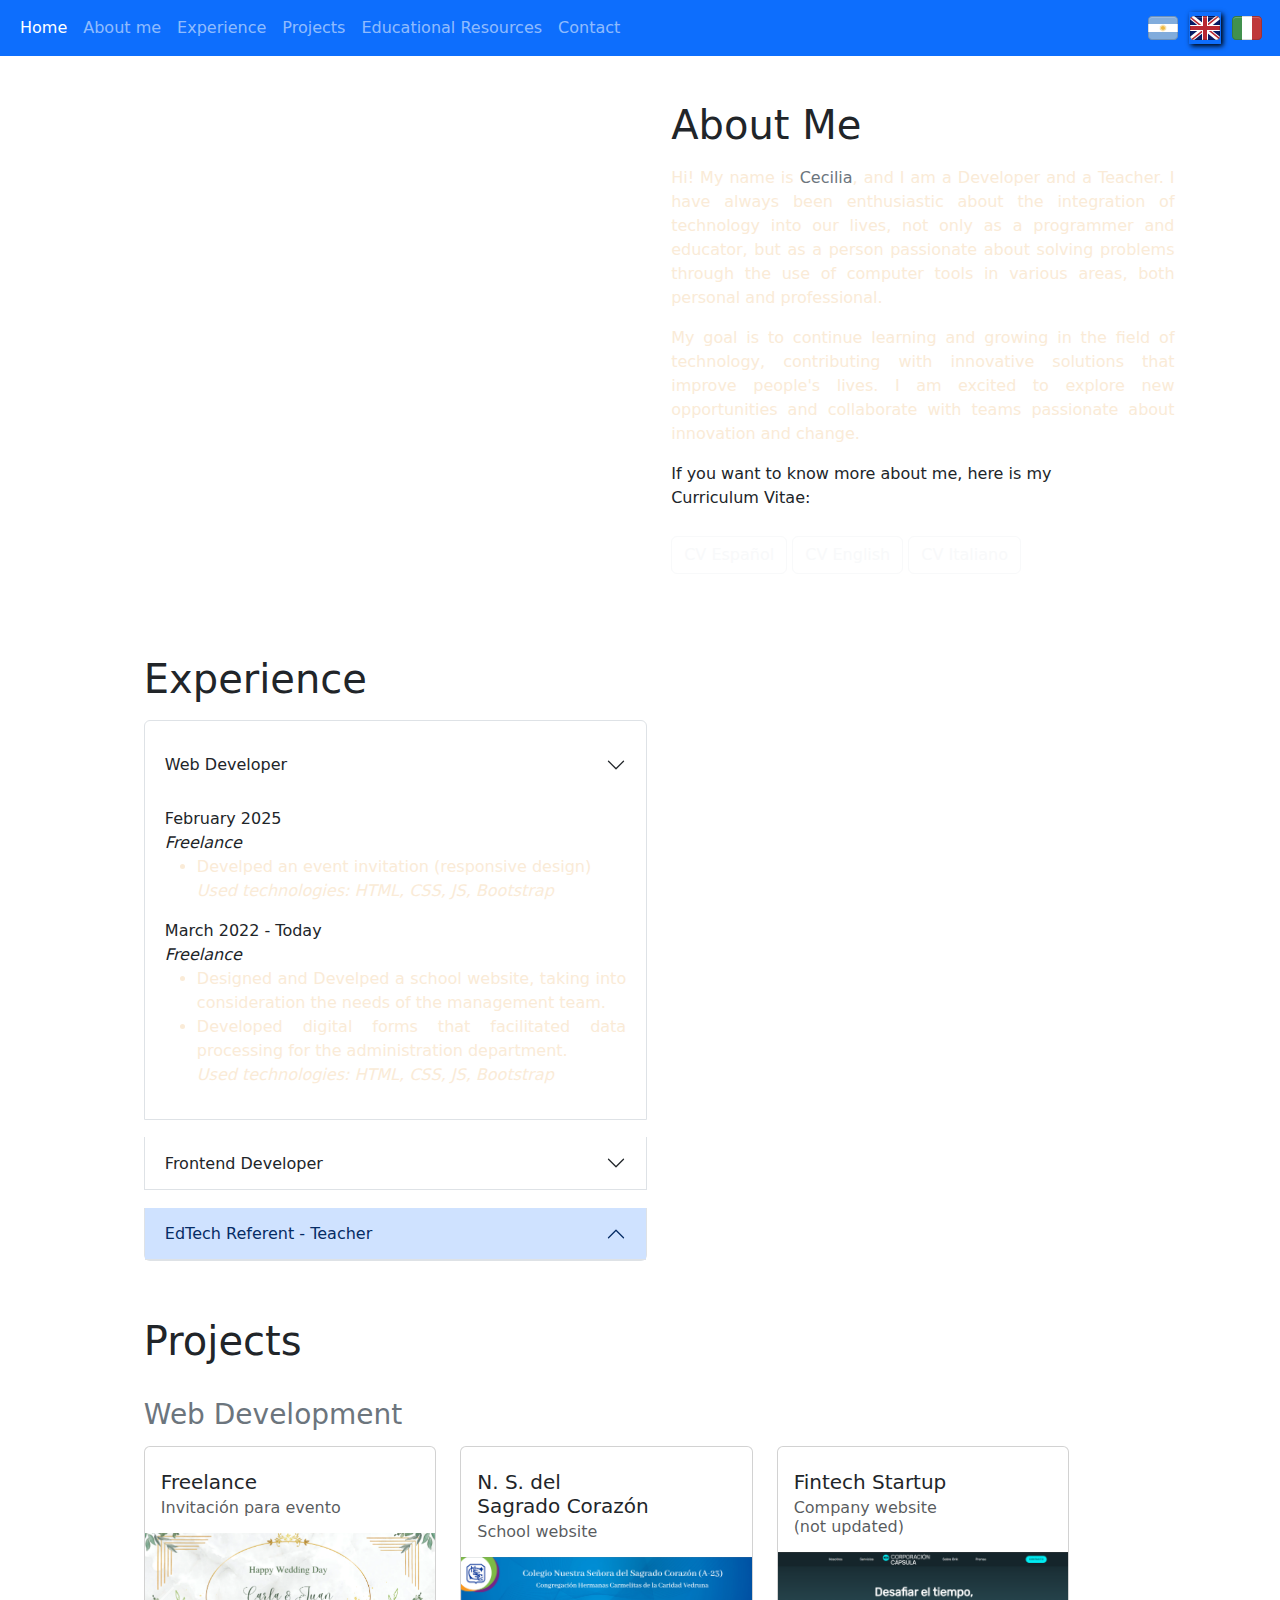
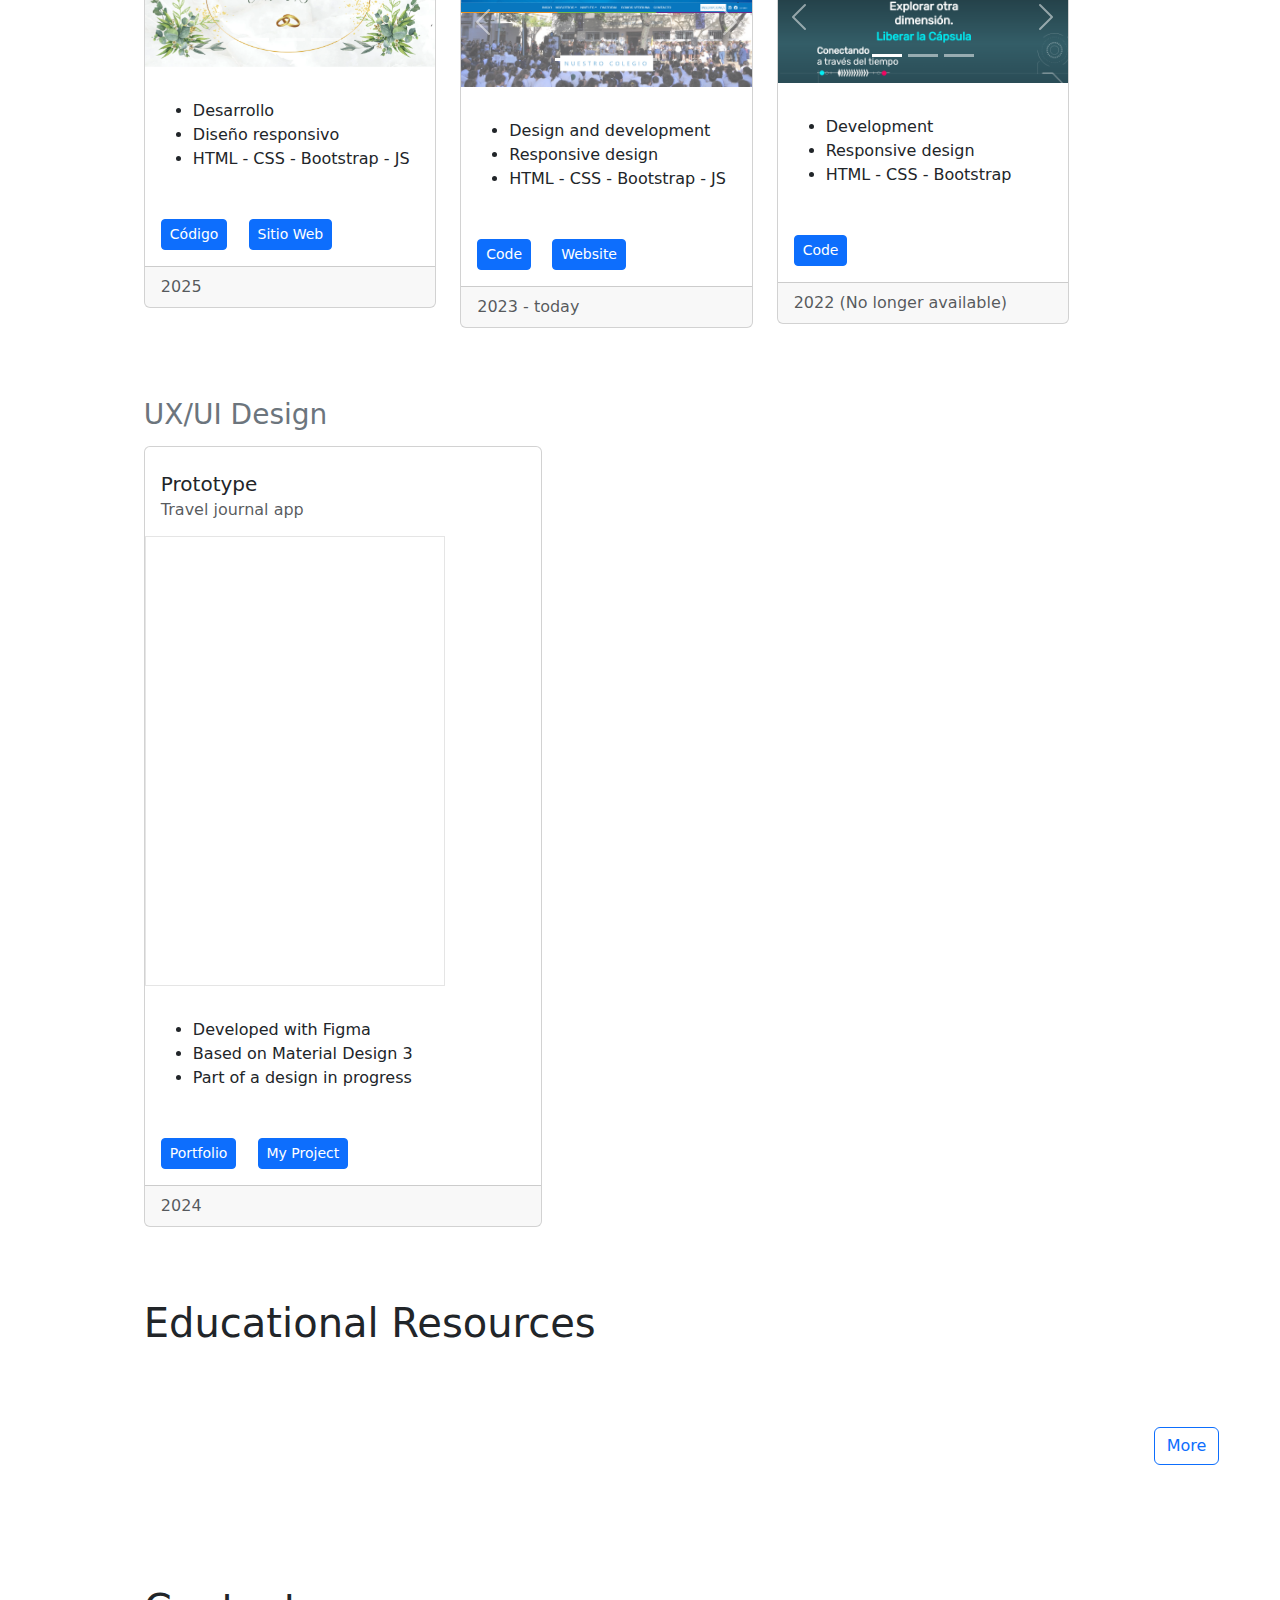
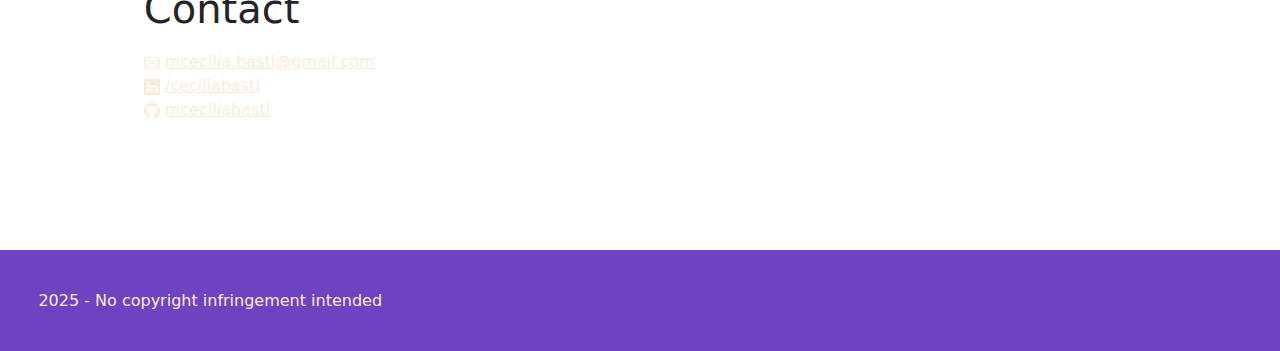
==== commit a1abed18: "Update en.html actualizaciones inglés" ====
--- a/index.html
+++ b/index.html
@@ -84,27 +84,35 @@
             <div class="offset-lg-1 col-sm-10 col-md-10 col-lg-5">
 
                 <div class="accordion" id="accordionExample">
-                    <div class="accordion-item">
-                      <h2 class="accordion-header" id="headingOne">
-                        <button class="accordion-button" type="button" data-bs-toggle="collapse" data-bs-target="#collapseOne" aria-expanded="true" aria-controls="collapseOne">
-                          EdTech Referent - Teacher
-                        </button>
-                      </h2>
-                      <div id="collapseOne" class="accordion-collapse collapse show" aria-labelledby="headingOne" data-bs-parent="#accordionExample">
-                        <div class="accordion-body">
-                          <span>March 2013 - Today</span><br>
-                          <span><i>Colegio Nuestra Señora del Sagrado Corazón - Buenos Aires, Argentina</i></span>
-                          <span class="txt-white">
+                  <div class="accordion-item">
+                    <h2 class="accordion-header" id="headingOne">
+                      <button class="accordion-button collapsed" type="button" data-bs-toggle="collapse" data-bs-target="#collapseOne" aria-expanded="true" aria-controls="collapseOne">
+                        Web Developer
+                      </button>
+                    </h2>
+                    <div id="collapseOne" class="accordion-collapse collapse show" aria-labelledby="headingOne" data-bs-parent="#accordionExample">
+                      <div class="accordion-body">
+                        <span>February 2025</span><br>
+                        <span><i>Freelance</i></span>
+                        <span class="txt-white" >
                             <ul>
-                                <li>Promoted the adoption of new technologies in education by teachers.</li>
-                                <li>Introduced virtual activities for events and institutional activities.</li>
-                                <li>Current administrator of the Google Workspace package at the institutional level.</li>
-                                <li>Increased the integration of topics such as programming, design and AI leading to an improvement in students' computer skills.</li>
+                                <li>Develped an event invitation (responsive design)</li>
+                                <p><i>Used technologies: HTML, CSS, JS, Bootstrap</i></p>
                             </ul>
                         </span>
-                        </div>
+                        <span>March 2022 - Today</span><br>
+                          <span><i>Freelance</i></span>
+                          <span class="txt-white" >
+                              <ul>
+                                  <li>Designed and Develped a school website, taking into consideration the needs of the management team.</li>
+                                  <li>Developed digital forms that facilitated data processing for the administration department.</li>
+                                  <p><i>Used technologies: HTML, CSS, JS, Bootstrap</i></p>
+                              </ul>
+                          </span>
                       </div>
                     </div>
+                  </div>
+                
                     <div class="accordion-item">
                       <h2 class="accordion-header" id="headingTwo">
                         <button class="accordion-button collapsed" type="button" data-bs-toggle="collapse" data-bs-target="#collapseTwo" aria-expanded="false" aria-controls="collapseTwo">
@@ -125,23 +133,24 @@
                         </div>
                       </div>
                     </div>
-                    <div class="accordion-item">
-                      <h2 class="accordion-header" id="headingThree">
-                        <button class="accordion-button collapsed" type="button" data-bs-toggle="collapse" data-bs-target="#collapseThree" aria-expanded="false" aria-controls="collapseThree">
-                          Web Developer
+                     <div class="accordion-item">
+                      <h2 class="accordion-header" id="headingOne">
+                        <button class="accordion-button" type="button" data-bs-toggle="collapse" data-bs-target="#collapseThree" aria-expanded="false" aria-controls="collapseOne">
+                          EdTech Referent - Teacher
                         </button>
                       </h2>
                       <div id="collapseThree" class="accordion-collapse collapse" aria-labelledby="headingThree" data-bs-parent="#accordionExample">
                         <div class="accordion-body">
-                            <span>March 2022 - Today</span><br>
-                            <span><i>Freelance</i></span>
-                            <span class="txt-white" >
-                                <ul>
-                                    <li>Designed and Develped a school website, taking into consideration the needs of the management team.</li>
-                                    <li>Developed digital forms that facilitated data processing for the administration department.</li>
-                                    <p><i>Used technologies: HTML, CSS, JavaScript, Bootstrap</i></p>
-                                </ul>
-                            </span>
+                          <span>March 2013 - Today</span><br>
+                          <span><i>Colegio Ntra. Sra. del Sagrado Corazón - Buenos Aires, Argentina</i></span>
+                          <span class="txt-white">
+                            <ul>
+                                <li>Promoted the adoption of new technologies in education by teachers.</li>
+                                <li>Introduced virtual activities for events and institutional activities.</li>
+                                <li>Current administrator of the Google Workspace package at the institutional level.</li>
+                                <li>Increased the integration of topics such as programming, design and AI leading to an improvement in students' computer skills.</li>
+                            </ul>
+                        </span>
                         </div>
                       </div>
                     </div>
@@ -162,11 +171,68 @@
             </div>
         </div>
         <div class="row">
-            <div class="offset-lg-1 col-sm-10 col-md-10 col-lg-4">
+          <div class="offset-lg-1  col-sm-10 col-md-10 col-lg-3  ">
+            <div class="card mb-3">
+                <div class="card-body">
+                  <h5 class="card-title">Freelance</h5>
+                  <h6 class="card-subtitle text-muted">Invitación para evento</h6>
+                </div>
+               <!-- <img src="images/ccinicio.png">-->
+
+                <div id="carrousel-web2" class="carousel slide" data-bs-ride="carousel">
+
+                    <!-- Indicators/dots -->
+                    <div class="carousel-indicators">
+                    <button type="button" data-bs-target="#carrousel-web2" data-bs-slide-to="0" class="active"></button>
+                    <button type="button" data-bs-target="#carrousel-web2" data-bs-slide-to="1"></button>
+                    <button type="button" data-bs-target="#carrousel-web2" data-bs-slide-to="2"></button>
+                    </div>
+                
+                    <!-- The slideshow/carousel -->
+                    <div class="carousel-inner">
+                    <div class="carousel-item active">
+                        <img src="images/invite.png" alt="inicio" class="d-block w-100" loading="lazy">
+                    </div>
+                    <div class="carousel-item">
+                        <img src="images/invite2.png" alt="image2" class="d-block w-100" loading="lazy">
+                    </div>
+                    <div class="carousel-item">
+                        <img src="images/invite3.png" alt="image3" class="d-block w-100" loading="lazy">
+                    </div>
+                    </div>
+                
+                    <!-- Left and right controls/icons -->
+                    <button class="carousel-control-prev" type="button" data-bs-target="#carrousel-web2" data-bs-slide="prev">
+                    <span class="carousel-control-prev-icon"></span>
+                    </button>
+                    <button class="carousel-control-next" type="button" data-bs-target="#carrousel-web2" data-bs-slide="next">
+                    <span class="carousel-control-next-icon"></span>
+                    </button>
+                </div>
+
+                <div class="card-body">
+                  <p class="card-text">
+                    <ul>
+                        <li>Desarrollo</li>
+                        <li>Diseño responsivo</li>
+                        <li>HTML - CSS - Bootstrap - JS</li>
+                    </ul>
+                </p>
+                </div>
+                <div class="card-body">
+                  <a href="https://github.com/mceciliabasti/inviteProfile.git" class="card-link" target="_blank"><button type="button" class="btn btn-primary btn-sm">Código</button></a>
+                  <a href="invitedemoportfoliocb.netlify.app" class="card-link"><button type="button" class="btn btn-primary btn-sm">Sitio Web</button></a>
+                </div>
+                <div class="card-footer text-muted">
+                  2025 
+                </div>
+              </div>
+        </div>
+            <div class=" col-sm-10 col-md-10 col-lg-3">
                 <div class="card mb-3">
             
                     <div class="card-body">
-                        <h5 class="card-title">Ntra. Sra. del Sagrado Corazón</h5>
+                        <h5 class="card-title">N. S. del Sagrado Corazón</h5>
                         <h6 class="card-subtitle text-muted">School website </h6>
                     </div>
                     <!-- Carousel -->
@@ -206,7 +272,7 @@
                         <ul>
                             <li>Design and development</li>
                             <li>Responsive design</li>
-                            <li>HTML - CSS - Bootstrap</li>
+                            <li>HTML - CSS - Bootstrap - JS</li>
                         </ul></p>
                     </div>
                     <div class="card-body">
@@ -220,7 +286,7 @@
                   </div>
                 
             </div>
-            <div class="offset-lg-1  col-sm-10 col-md-10 col-lg-4  ">
+            <div class="col-sm-10 col-md-10 col-lg-3  ">
                 <div class="card mb-3">
                     <div class="card-body">
                       <h5 class="card-title">Fintech Startup</h5>
@@ -372,7 +438,7 @@
         </div>
     </section>
     <footer>
-        2024 - No copyright infringement intended
+        2025 - No copyright infringement intended
     </footer>
 
     
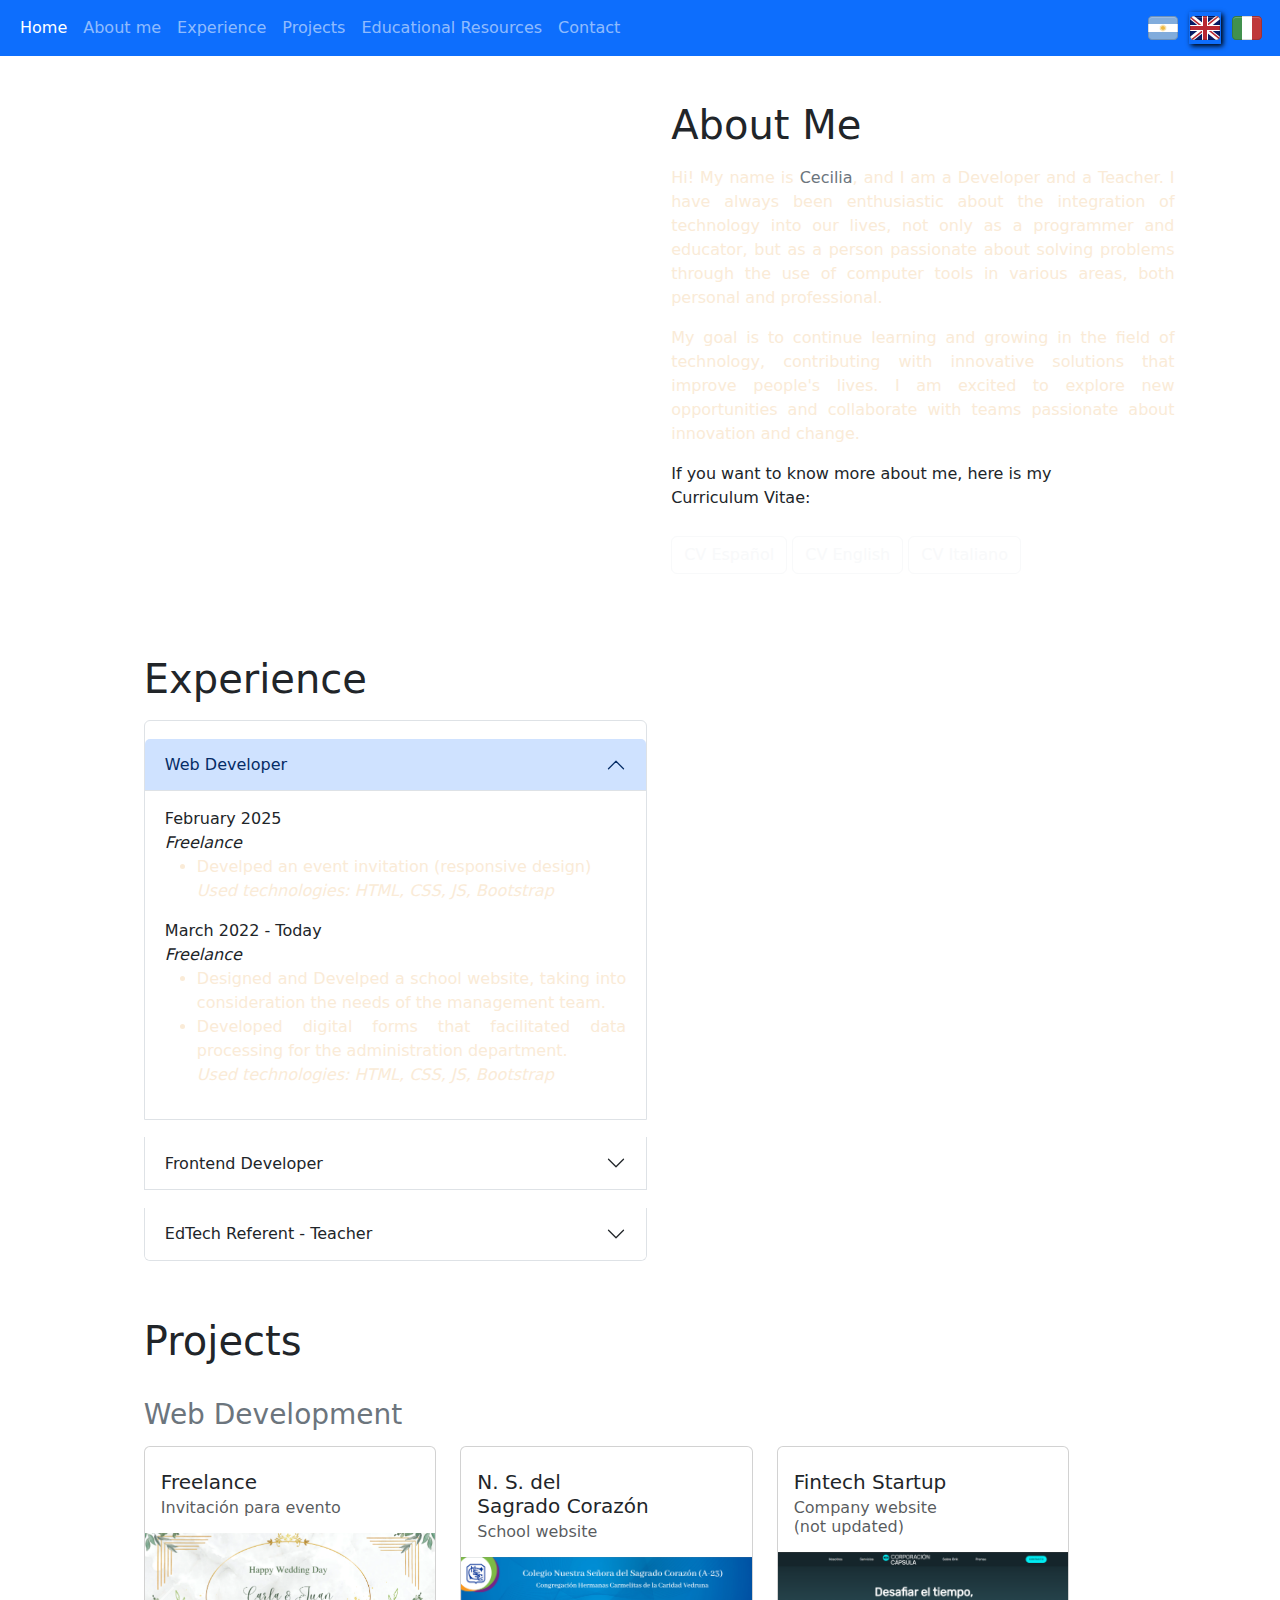
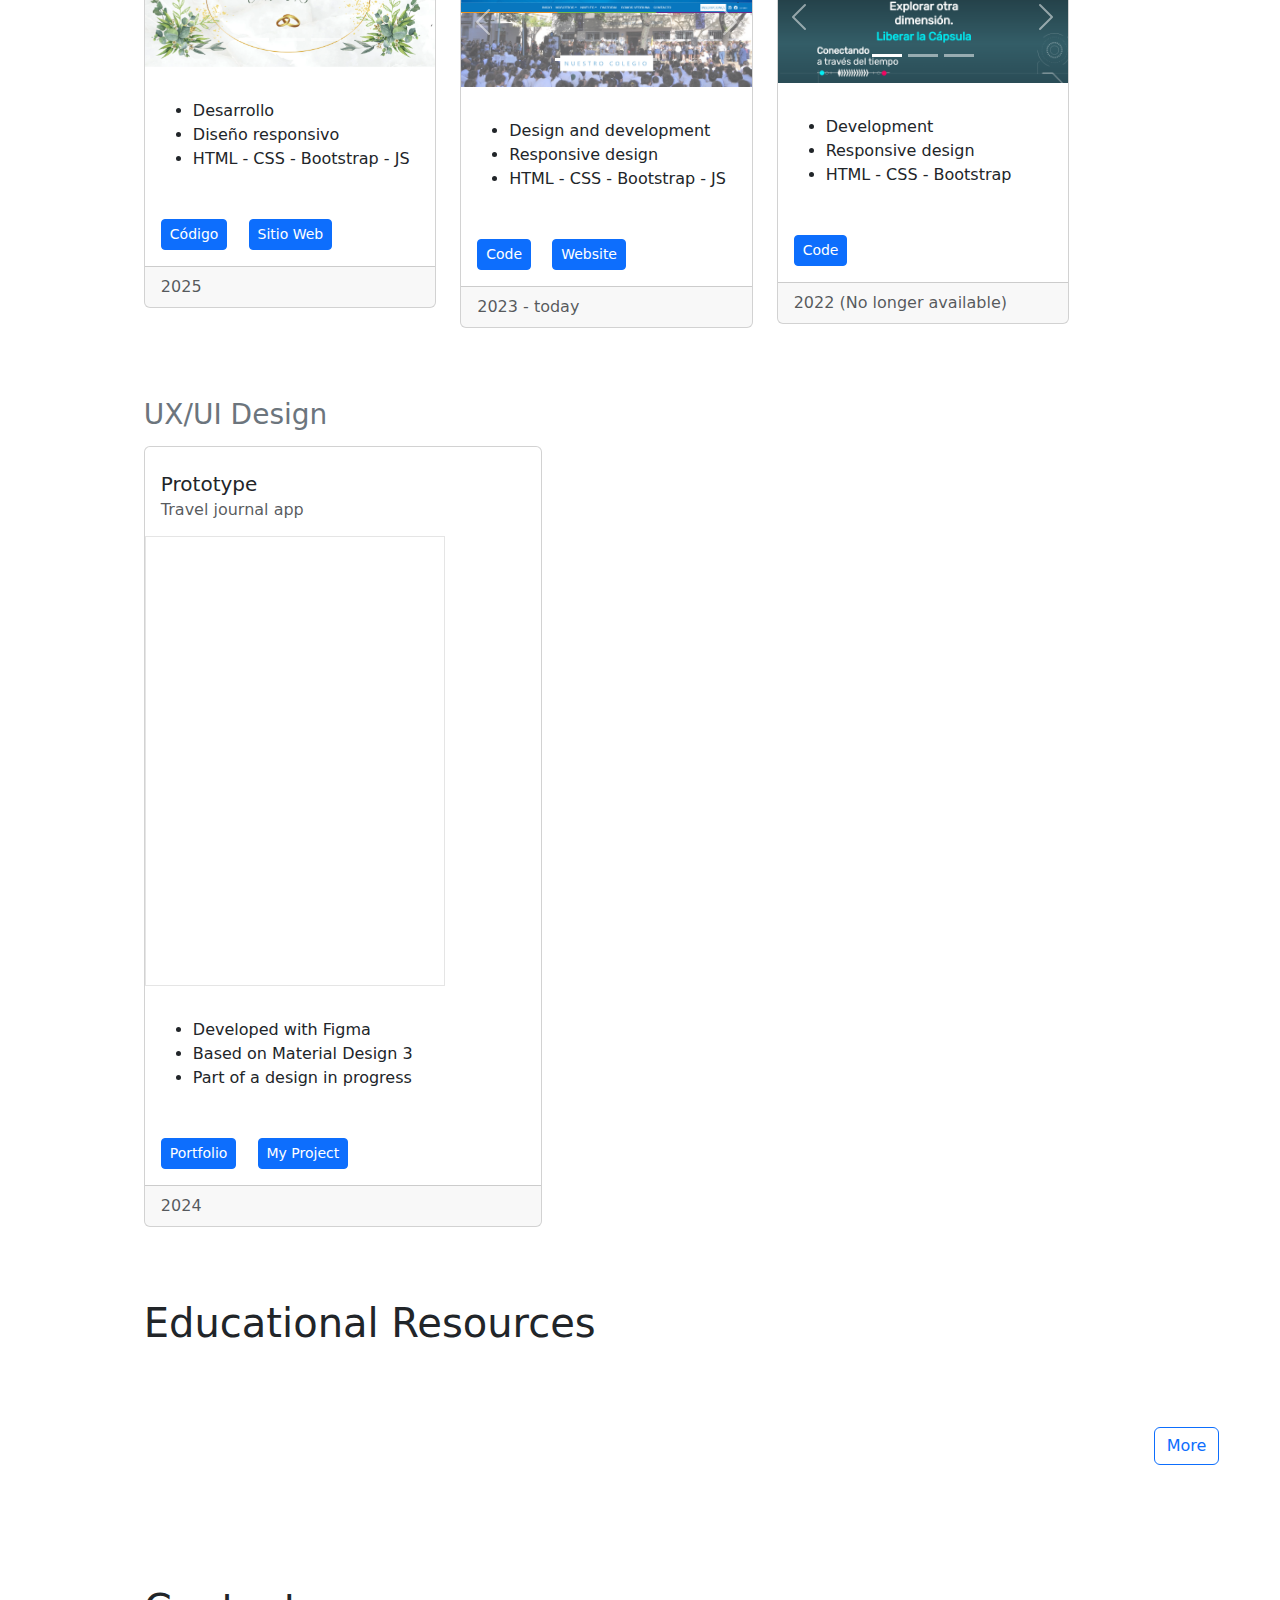
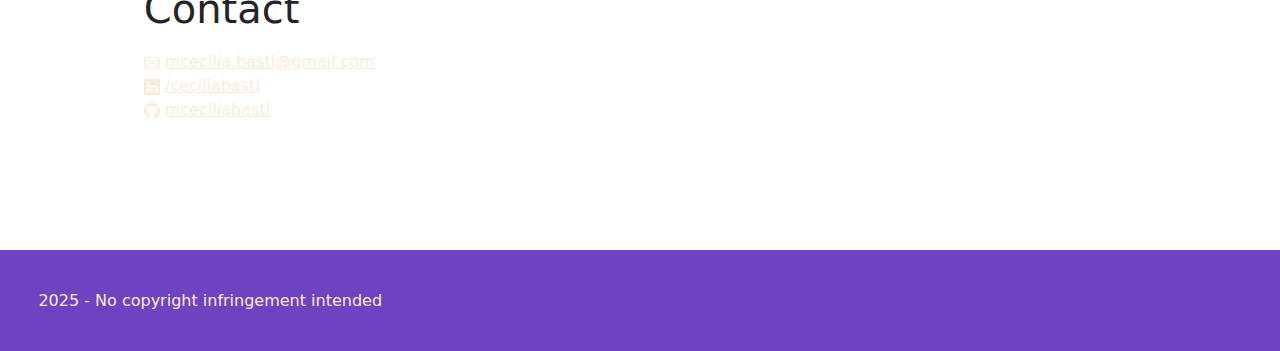
==== commit 4bfe6f45: "Update index.html" ====
--- a/index.html
+++ b/index.html
@@ -86,7 +86,7 @@
                 <div class="accordion" id="accordionExample">
                   <div class="accordion-item">
                     <h2 class="accordion-header" id="headingOne">
-                      <button class="accordion-button collapsed" type="button" data-bs-toggle="collapse" data-bs-target="#collapseOne" aria-expanded="true" aria-controls="collapseOne">
+                      <button class="accordion-button" type="button" data-bs-toggle="collapse" data-bs-target="#collapseOne" aria-expanded="true" aria-controls="collapseOne">
                         Web Developer
                       </button>
                     </h2>
@@ -135,7 +135,7 @@
                     </div>
                      <div class="accordion-item">
                       <h2 class="accordion-header" id="headingOne">
-                        <button class="accordion-button" type="button" data-bs-toggle="collapse" data-bs-target="#collapseThree" aria-expanded="false" aria-controls="collapseOne">
+                        <button class="accordion-button collapsed" type="button" data-bs-toggle="collapse" data-bs-target="#collapseThree" aria-expanded="false" aria-controls="collapseOne">
                           EdTech Referent - Teacher
                         </button>
                       </h2>
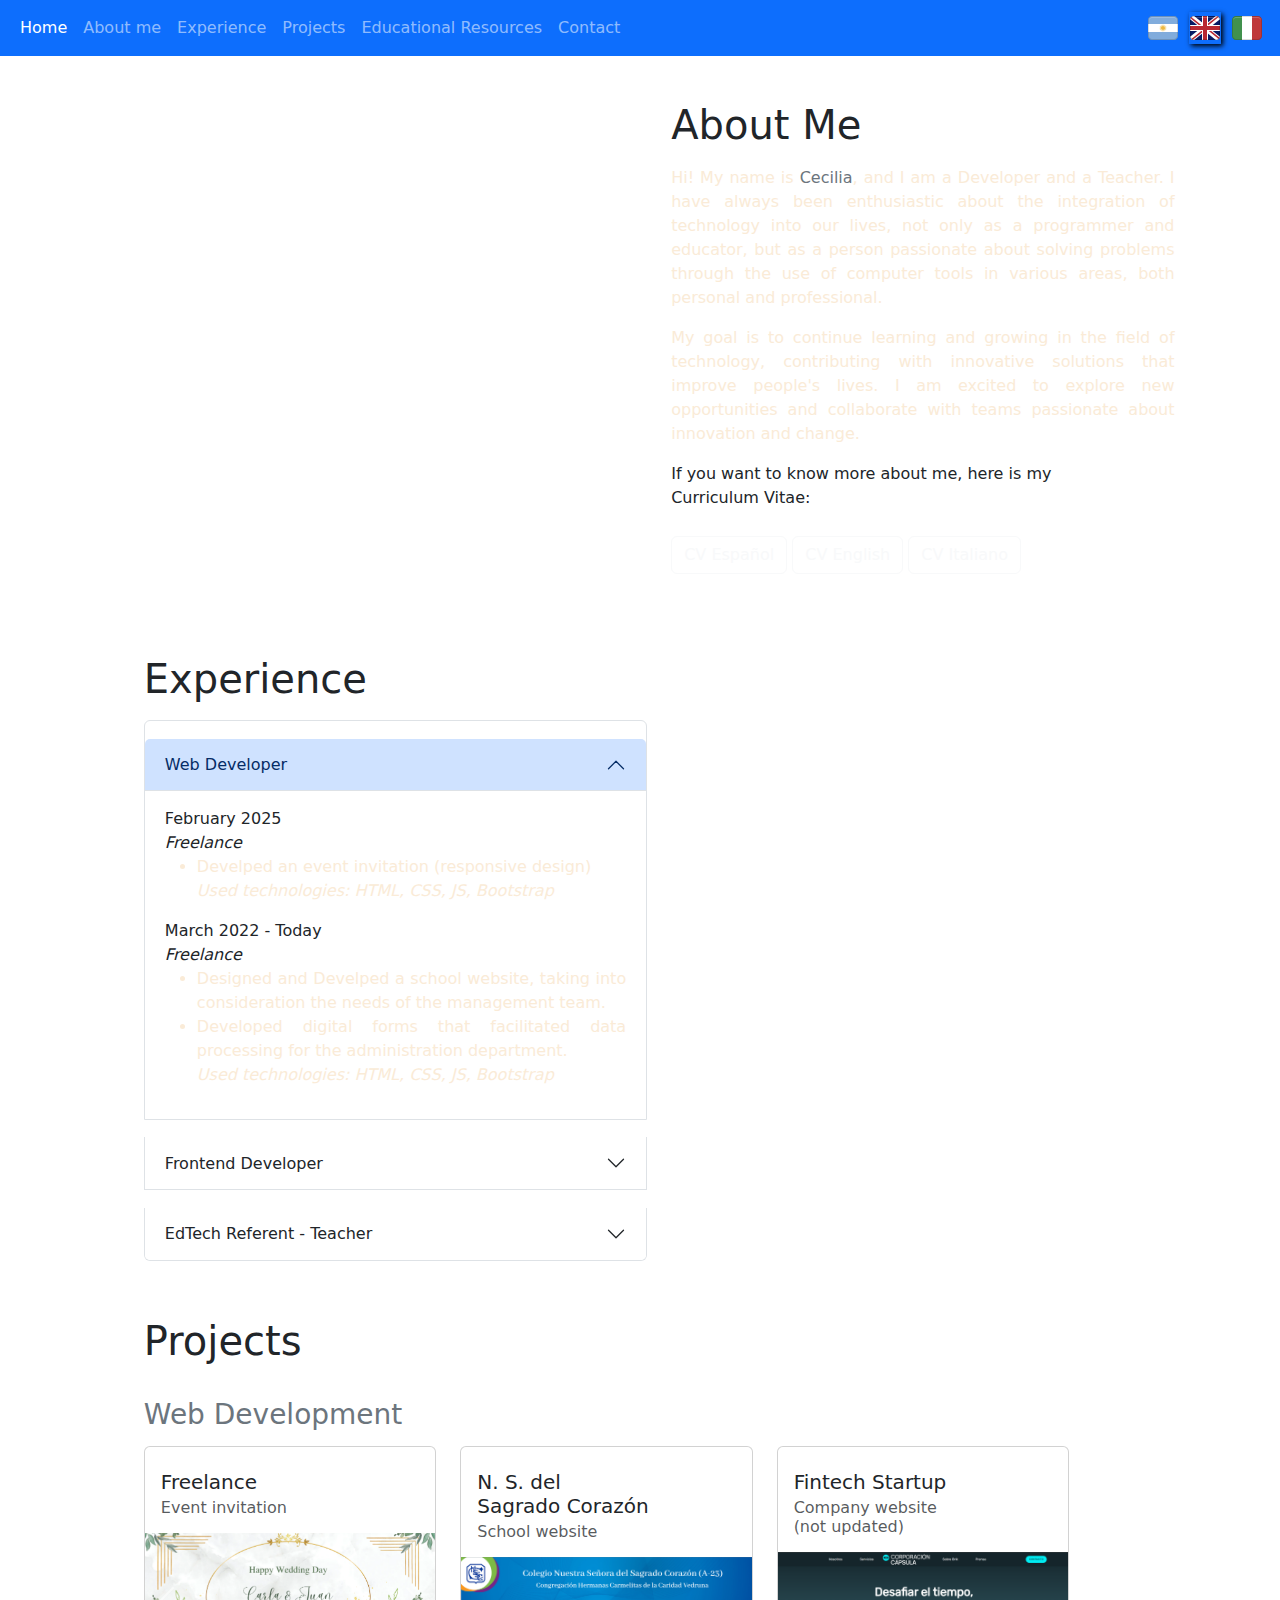
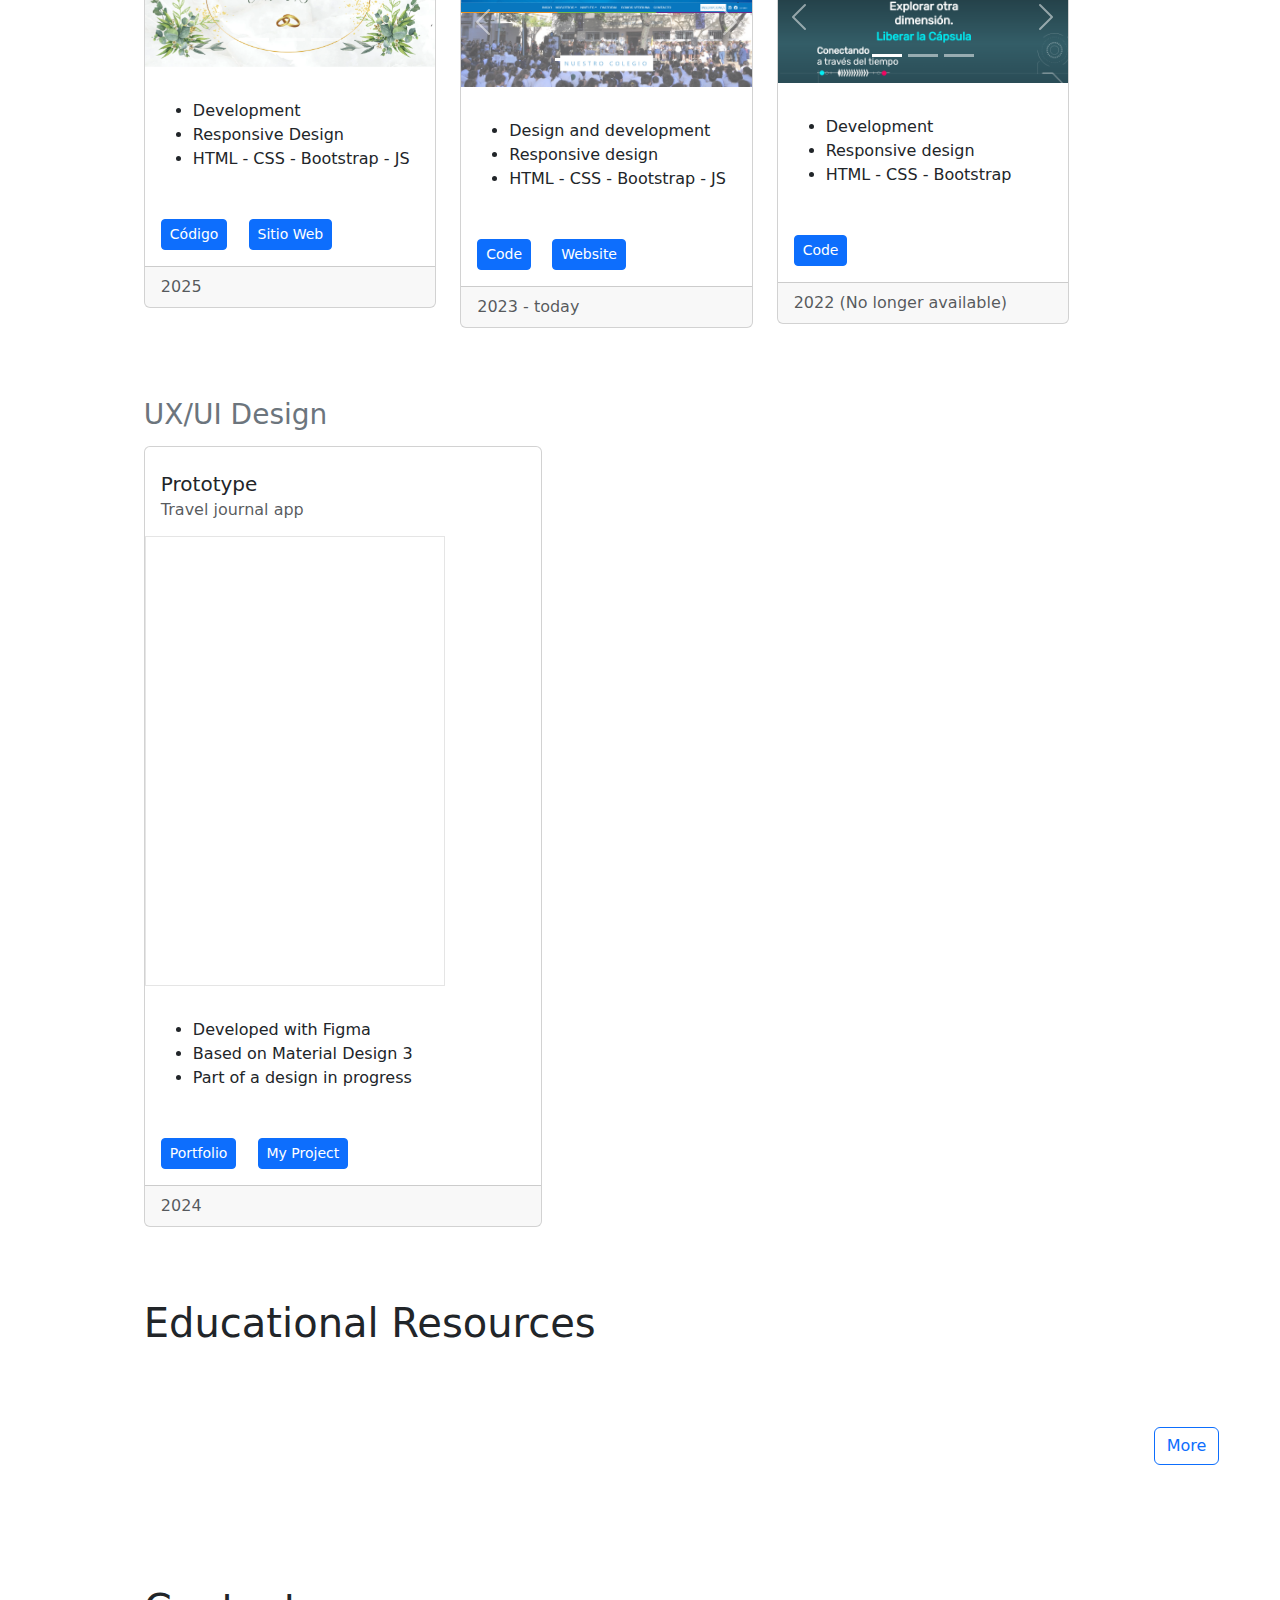
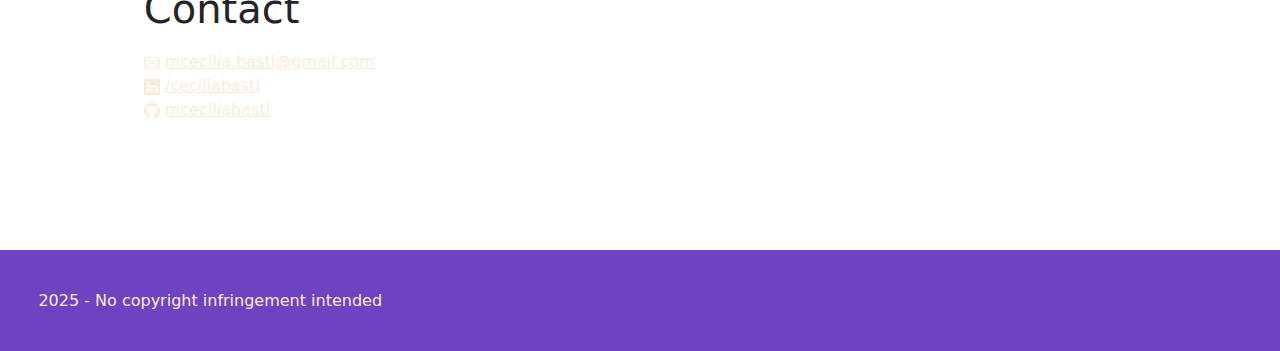
==== commit 3873d4fe: "Update it.html actualizaciones italiano" ====
--- a/index.html
+++ b/index.html
@@ -175,7 +175,7 @@
             <div class="card mb-3">
                 <div class="card-body">
                   <h5 class="card-title">Freelance</h5>
-                  <h6 class="card-subtitle text-muted">Invitación para evento</h6>
+                  <h6 class="card-subtitle text-muted">Event invitation</h6>
                 </div>
                <!-- <img src="images/ccinicio.png">-->
 
@@ -213,8 +213,8 @@
                 <div class="card-body">
                   <p class="card-text">
                     <ul>
-                        <li>Desarrollo</li>
-                        <li>Diseño responsivo</li>
+                        <li>Development</li>
+                        <li>Responsive Design</li>
                         <li>HTML - CSS - Bootstrap - JS</li>
                     </ul>
                 </p>
